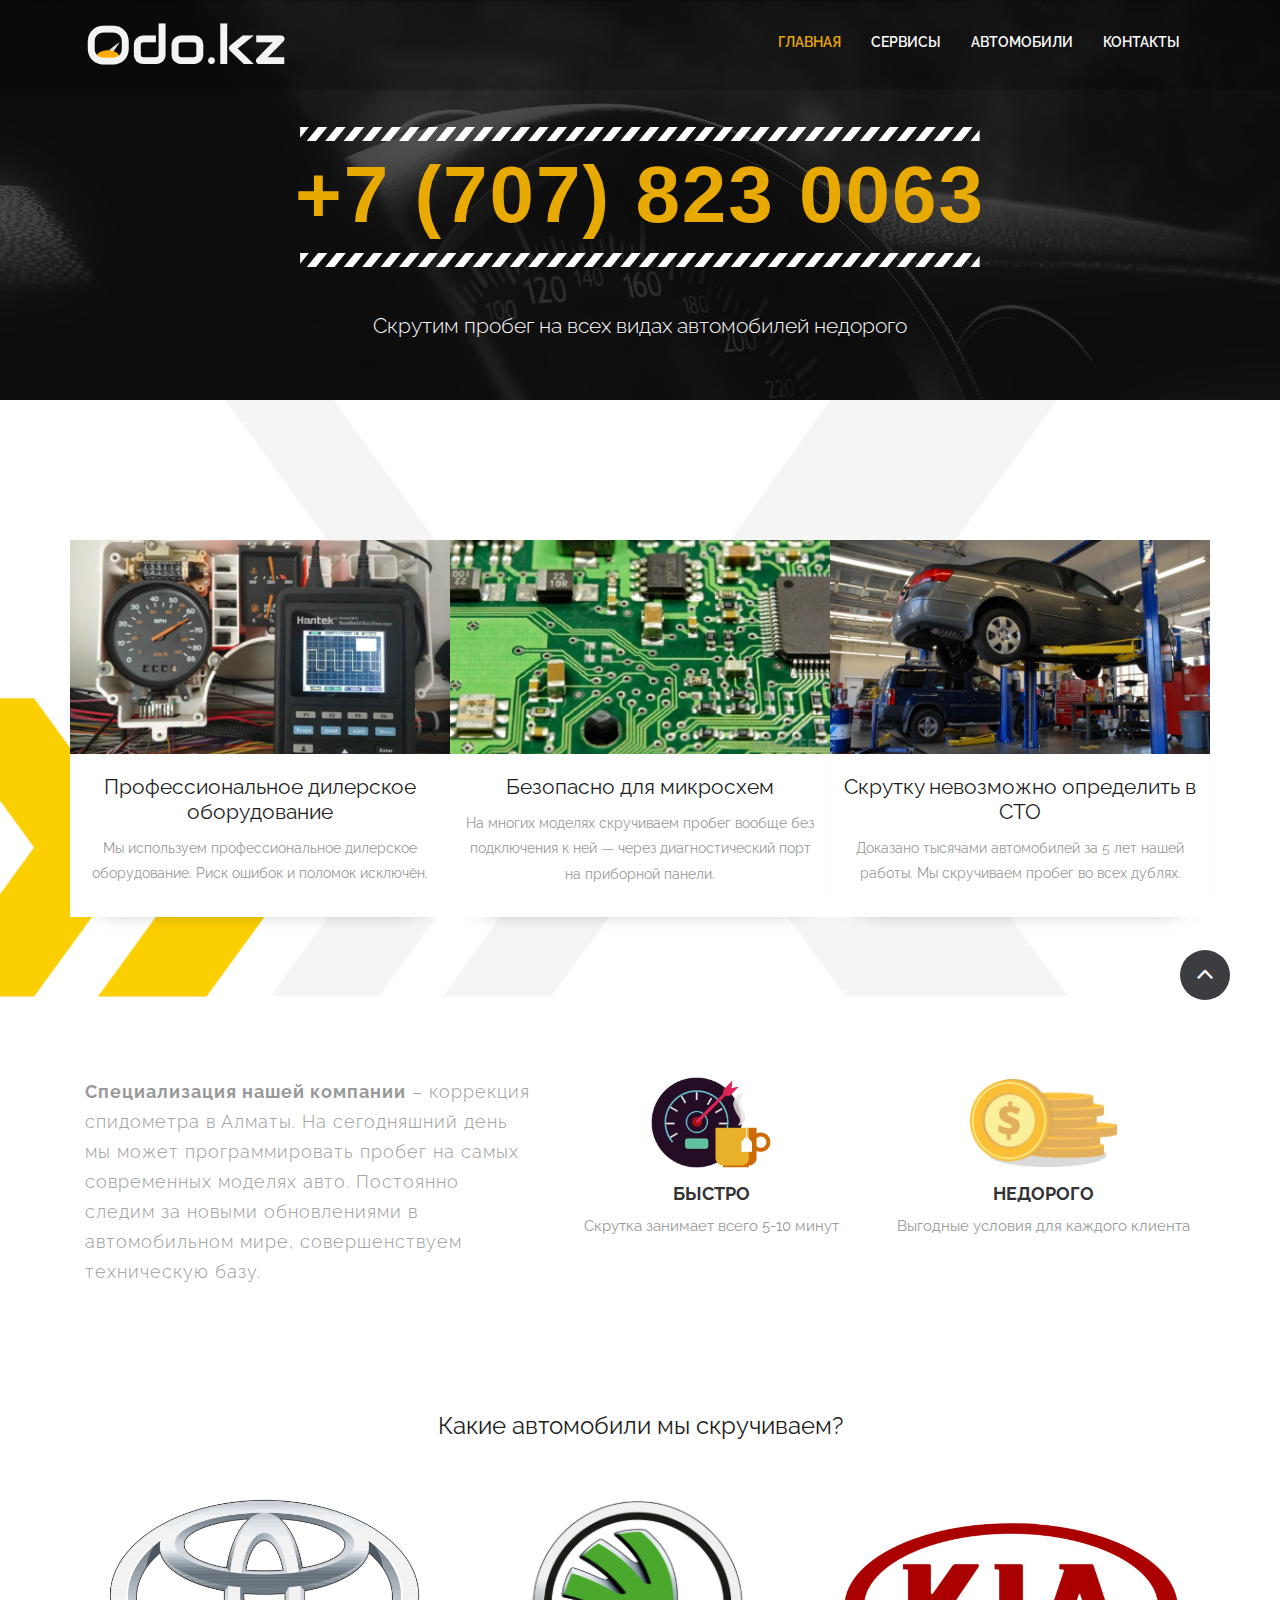
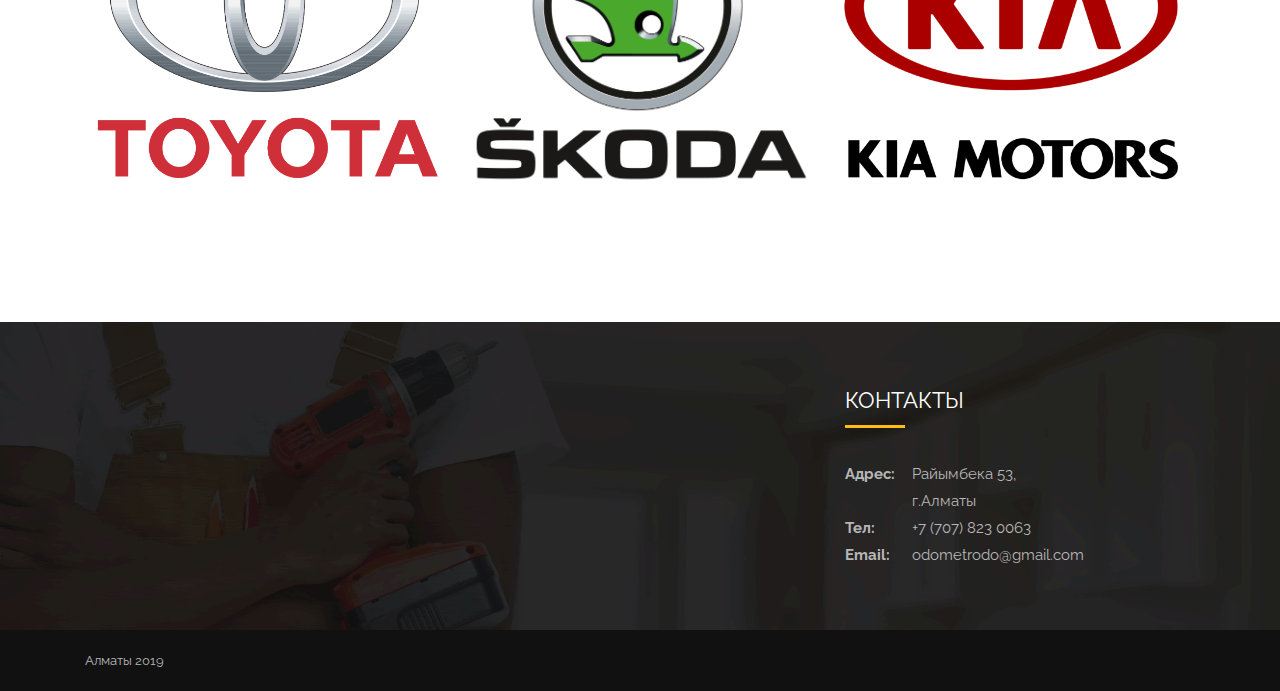
==== index.html @ 8b7359da "edit homepage" ====
<!DOCTYPE html>
<html lang="en">
   <!-- Basic -->
   <meta charset="utf-8">
   <meta http-equiv="X-UA-Compatible" content="IE=edge">
   <!-- Mobile Metas -->
   <meta name="viewport" content="width=device-width, initial-scale=1">
   <meta name="viewport" content="initial-scale=1, maximum-scale=1">
   <!-- Site Metas -->
   <title>Смотка пробега Алматы за 5 минут</title>
   <meta name="keywords" content="">
   <meta name="description" content="">
   <meta name="author" content="">
   <!-- Site Icons -->
   <link rel="shortcut icon" href="images/fevicon.ico.png" type="image/x-icon" />
   <!-- Bootstrap CSS -->
   <link rel="stylesheet" href="css/bootstrap.min.css">
   <!-- Site CSS -->
   <link rel="stylesheet" href="style.css">
   <!-- Colors CSS -->
   <link rel="stylesheet" href="css/colors.css">
   <!-- ALL VERSION CSS -->
   <link rel="stylesheet" href="css/versions.css">
   <!-- Responsive CSS -->
   <link rel="stylesheet" href="css/responsive.css">
   <!-- building CSS -->
   <link rel="stylesheet" href="css/building.css">
   </head>
   <body class="building_version" data-spy="scroll" data-target=".header">
      <!-- LOADER -->
      <div id="preloader">
         <img class="preloader" src="images/loaders/loader-building2.gif" alt="">
      </div>
      <!-- end loader -->
      <!-- END LOADER -->
      <header class="header header_style_01" style="padding-top: 15px !important">
         <nav class="megamenu navbar navbar-default" data-spy="affix" style="padding-top: 5px; padding-bottom: 5px">
            <!-- <div class="top-header">
               <div class="container">
                  <div class="row">
                     <div class="col-lg-12 col-md-12 col-sm-12 col-xs-hidden">
                        <div class="col-lg-6 col-md-6 col-sm-6 col-xs-hidden">
                           <div class="gem-contacts-item gem-contacts-phone">
                              <a class="phone-icon" href="#" target="_blank" title="phone"><i class="fa fa-phone" aria-hidden="true"></i>+7 (707) 823 0063</a>
                           </div>
                        </div>
                        <div class="top-area-block top-area-socials socials-colored-hover">
                           <div class="socials inline-inside"> 
                              <a class="socials-item" href="#" target="_blank" title="facebook"><i class="fa fa-facebook" aria-hidden="true"></i></a>
                              <a class="socials-item" href="#" target="_blank" title="linkedin"><i class="fa fa-linkedin" aria-hidden="true"></i></a> 
                              <a class="socials-item" href="#" target="_blank" title="twitter"><i class="fa fa-twitter" aria-hidden="true"></i></a> 
                              <a class="socials-item" href="#" target="_blank" title="instagram"><i class="fa fa-instagram" aria-hidden="true"></i></a> 
                              <a class="socials-item" href="#" target="_blank" title="pinterest"><i class="fa fa-pinterest" aria-hidden="true"></i></a> 
                              <a class="socials-item" href="#" target="_blank" title="youtube"><i class="fa fa-youtube" aria-hidden="true"></i></a>
                              <span class="yellow">Скрутка пробега в Алматы за 5 минут</span>
                           </div>
                        </div>
                     </div>
                  </div>
               </div>
            </div> -->
            <div class="container">
               <div class="navbar-header">
                  <button type="button" class="navbar-toggle collapsed" data-toggle="collapse" data-target="#navbar" aria-expanded="false" aria-controls="navbar">
                  <span class="sr-only">Toggle navigation</span>
                  <span class="icon-bar"></span>
                  <span class="icon-bar"></span>
                  <span class="icon-bar"></span>
                  </button>
                  <a class="navbar-brand" href="index.html"><img style="height: 45px" src="images/odo-logo-light.svg" alt="image"></a>
               </div>
               <div id="navbar" class="navbar-collapse collapse">
                  <ul class="nav navbar-nav navbar-right">
                     <li><a data-scroll href="#home">Главная</a></li>
                     <!-- <li><a data-scroll href="#about">О нас</a></li> -->
                     <li><a data-scroll href="#about">Сервисы</a></li>
                     <li><a data-scroll href="#projects">Автомобили</a></li>
                     <!-- <li><a data-scroll href="#price">Цены</a></li> -->
                     <li><a data-scroll href="#contact">Контакты</a></li>
                  </ul>
               </div>
            </div>
         </nav>
      </header>
      <div id="home" class="parallax first-section" data-stellar-background-ratio="0.4" style="background-image:url('uploads/building/slide-img4.jpg'); height: 400px; padding-top: 120px">
         <div class="container">
            <div class="row">
               <div class="col-lg-8 col-md-8 col-sm-12 col-xs-12 col-md-offset-2 text-center">
                  <div class="big-tagline">
                     <img class="border-line-img" src="uploads/building/sep-line-white.png" alt="" />
                     <h2><span class="yellow">+7 (707) 823 0063</span></h2>
                     <img style="margin-bottom:40px;" class="border-line-img" src="uploads/building/sep-line-white.png" alt="" />
                     <p class="lead">Скрутим пробег на всех видах автомобилей недорого</p>
                     <!-- <a data-scroll href="#services" class="btn btn-light btn-radius btn-brd">Подробнее</a> -->
                  </div>
               </div>
            </div>
            <!-- end row -->
         </div>
         <!-- end container -->
      </div>
      <!-- end section -->
      <div id="about" class="section wb">
         <div class="container">
            
            <!-- end row -->
            <div class="row text-center about-row">
               <div class="col-md-4 col-sm-12 col-xs-12">
                  <div class="row">
                     <div class="service-widget">
                        <div class="post-media wow fadeIn">
                           <!-- <a href="uploads/building_01.jpg" data-rel="prettyPhoto[gal]" class="hoverbutton global-radius"><i class="flaticon-unlink"></i></a> -->
                           <img src="uploads/b1.jpg" alt="" class="img-responsive img-rounded">
                        </div>
                        <h3>Профессиональное дилерское оборудование</h3>
                        <p>Мы используем профессиональное дилерское оборудование. Риск ошибок и поломок исключён.</p>
                     </div>
                     <!-- end service -->
                  </div>
               </div>
               <div class="col-md-4 col-sm-12 col-xs-12">
                  <div class="row">
                     <div class="service-widget">
                        <div class="post-media wow fadeIn">
                           <!-- <a href="uploads/building_02.jpg" data-rel="prettyPhoto[gal]" class="hoverbutton global-radius"><i class="flaticon-unlink"></i></a> -->
                           <img src="uploads/b2.jpg" alt="" class="img-responsive img-rounded">
                        </div>
                        <h3>Безопасно для микросхем</h3>
                        <p>На многих моделях скручиваем пробег вообще без подключения к ней — через диагностический порт на приборной панели. </p>
                     </div>
                     <!-- end service -->
                  </div>
               </div>
               <div class="col-md-4 col-sm-12 col-xs-12">
                  <div class="row">
                     <div class="service-widget">
                        <div class="post-media wow fadeIn">
                           <!-- <a href="uploads/building_03.jpg" data-rel="prettyPhoto[gal]" class="hoverbutton global-radius"><i class="flaticon-unlink"></i></a> -->
                           <img src="uploads/b3.jpeg" alt="" class="img-responsive img-rounded">
                        </div>
                        <h3>Скрутку невозможно определить в СТО</h3>
                        <p>Доказано тысячами автомобилей за 5 лет нашей работы. Мы скручиваем пробег во всех дублях.</p>
                     </div>
                     <!-- end service -->
                  </div>
               </div>
            </div>
            <!-- end row -->
         </div>
         <!-- end container -->
         <div class="sep1"></div>
      </div>
      <!-- end section -->
      <div id="services" class="parallax section db parallax-off no-padding-bottom"  >
         <div class="container">
            <div class="row">
               <div class="col-lg-5 col-md-6 col-sm-12 col-xs-12">
                  <div class="message-box">
                     <!-- <h2>О нас</h2> -->
                     <h5><b>Специализация нашей компании</b> – коррекция спидометра в Алматы. На сегодняшний день мы может программировать пробег на самых современных моделях авто. Постоянно следим за новыми обновлениями в автомобильном мире, совершенствуем техническую базу.</h5>
                  </div>
                  <!-- end messagebox -->
               </div>
               <div class="col-lg-7 col-md-6 col-sm-12 col-xs-12">
                  <div class="row">
                     <div class="col-lg-6 col-md-6 col-sm-6 col-xs-12">
                        <div class="service-inform">
                           <div class="icon-service">
                              <img src="images/icon7.png" alt="#" />
                           </div>
                           <div class="service-inform-text">
                              <h3>Быстро</h3>
                              <p>Скрутка занимает всего 5-10 минут</p>
                           </div>
                        </div>
                     </div>
                     <div class="col-lg-6 col-md-6 col-sm-6 col-xs-12">
                        <div class="service-inform">
                           <div class="icon-service">
                              <img src="images/icon8.png" style="height: 91px; width: 150px" alt="#" />  <!--  style="width: 160px"  -->
                           </div>
                           <div class="service-inform-text">
                              <h3>Недорого</h3>
                              <p>Выгодные условия для каждого клиента</p>
                           </div>
                        </div>
                     </div>
                  </div>
               </div>
            </div>
         </div>
         <!-- <div class="col-lg-12 col-md-12 col-sm-12 col-xs-12">
            <div class="row">
               <div class="col-lg-4 col-md-4 col-sm-12 col-xs-12 serv" style="background-color:#222;">
                  <div class="serv-blog">
                     <img src="images/sr1.png" alt="#" />
                  </div>
                  <div class="serv-blog-cont">
                     <h3>Manufacturing</h3>
                     <p>Lorem ipsum dolor sit amet, consectetur adipiscing elit. Ut elit tellus, luctus nec ullamcorper mattis, pulvinar dapibus leo.</p>
                  </div>
               </div>
               <div class="col-lg-4 col-md-4 col-sm-6 col-xs-12 serv" style="background:#181818;">
                  <div class="serv-blog">
                     <img src="images/sr2.png" alt="#" />
                  </div>
                  <div class="serv-blog-cont">
                     <h3>Fabrication</h3>
                     <p>Lorem ipsum dolor sit amet, consectetur adipiscing elit. Ut elit tellus, luctus nec ullamcorper mattis, pulvinar dapibus leo.</p>
                  </div>
               </div>
               <div class="col-lg-4 col-md-4 col-sm-6 col-xs-12 serv" style="background:#222;">
                  <div class="serv-blog">
                     <img src="images/sr3.png" alt="#" />
                  </div>
                  <div class="serv-blog-cont">
                     <h3>Construction</h3>
                     <p>Lorem ipsum dolor sit amet, consectetur adipiscing elit. Ut elit tellus, luctus nec ullamcorper mattis, pulvinar dapibus leo.</p>
                  </div>
               </div>
            </div>
         </div>
      </div> -->
      <!-- end section -->
      <div id="projects" class="section">
         <div class="container">
            <div class="row">
               <div class="col-md-8 col-md-offset-2" style="text-align: center;">
                     <h1>Какие автомобили мы скручиваем?</h1>
                  <!-- <p class="lead">Quisque eget nisl id nulla sagittis auctor quis id. Aliquam quis vehicula enim, non aliquam risus. Sed a tellus quis mi rhoncus dignissim.</p> -->
               </div>
               
               <div class="col-lg-12 col-md-12 col-sm-12 col-xs-12" >
                  <div class="row" style="height: 273px">
                     <div class="container gal-container">
                        <div class="col-md-4 col-sm-6 co-xs-12 gal-item">
                           <div class="box">
                              <img src="images/toyota.png" style="max-width:100%; max-height:100%; height: auto; padding: 10px" alt="#" />
                           </div>
                        </div>
                        <div class="col-md-4 col-sm-6 co-xs-12 gal-item">
                           <div class="box">
                              <img src="images/skoda.png" style="max-width:100%; max-height:100%; height: auto; padding: 10px"  alt="#" />
                           </div>
                        </div>
                        <div class="col-md-4 col-sm-6 co-xs-12 gal-item">
                           <div class="box">
                              <img src="images/kia.png" style="max-width:100%; max-height:100%; height: auto; padding: 10px"  alt="#" />
                           </div>
                        </div>
                        <!-- <div class="col-md-4 col-sm-6 co-xs-12 gal-item">
                           <div class="box">
                              <a href="#" data-toggle="modal" data-target="#4">
                              <img src="images/pro4.png" alt="#" />
                              </a>
                              <div class="modal fade" id="4" tabindex="-1" role="dialog">
                                 <div class="modal-dialog" role="document">
                                    <div class="modal-content">
                                       <button type="button" class="close" data-dismiss="modal" aria-label="Close"><span aria-hidden="true">×</span></button>
                                       <div class="modal-body">
                                          <img src="images/pro4.png" alt="#" />
                                       </div>
                                       <div class="col-md-12 description">
                                          <h4>This is the fourth one on my Gallery</h4>
                                       </div>
                                    </div>
                                 </div>
                              </div>
                           </div>
                        </div>
                        <div class="col-md-4 col-sm-6 co-xs-12 gal-item">
                           <div class="box">
                              <a href="#" data-toggle="modal" data-target="#5">
                              <img src="images/pro3.png" alt="#" />
                              </a>
                              <div class="modal fade" id="5" tabindex="-1" role="dialog">
                                 <div class="modal-dialog" role="document">
                                    <div class="modal-content">
                                       <button type="button" class="close" data-dismiss="modal" aria-label="Close"><span aria-hidden="true">×</span></button>
                                       <div class="modal-body">
                                          <img src="images/pro4.png" alt="#" />
                                       </div>
                                       <div class="col-md-12 description">
                                          <h4>This is the fifth one on my Gallery</h4>
                                       </div>
                                    </div>
                                 </div>
                              </div>
                           </div>
                        </div>
                        <div class="col-md-4 col-sm-6 co-xs-12 gal-item">
                           <div class="box">
                              <a href="#" data-toggle="modal" data-target="#9">
                              <img src="images/pro2.png" alt="#" />
                              </a>
                              <div class="modal fade" id="9" tabindex="-1" role="dialog">
                                 <div class="modal-dialog" role="document">
                                    <div class="modal-content">
                                       <button type="button" class="close" data-dismiss="modal" aria-label="Close"><span aria-hidden="true">×</span></button>
                                       <div class="modal-body">
                                          <img src="images/pro2.png" alt="#" />
                                       </div>
                                       <div class="col-md-12 description">
                                          <h4>This is the ninth one on my Gallery</h4>
                                       </div>
                                    </div>
                                 </div>
                              </div>
                           </div>
                        </div>
                        <div class="col-md-8 col-sm-12 co-xs-12 gal-item">
                           <div class="box">
                              <a href="#" data-toggle="modal" data-target="#10">
                              <img src="images/pro1.png" alt="#" />
                              </a>
                              <div class="modal fade" id="10" tabindex="-1" role="dialog">
                                 <div class="modal-dialog" role="document">
                                    <div class="modal-content">
                                       <button type="button" class="close" data-dismiss="modal" aria-label="Close"><span aria-hidden="true">×</span></button>
                                       <div class="modal-body">
                                          <img src="images/pro1.png" alt="#" />
                                       </div>
                                       <div class="col-md-12 description">
                                          <h4>This is the tenth one on my Gallery</h4>
                                       </div>
                                    </div>
                                 </div>
                              </div>
                           </div>
                        </div> -->
                     </div>
                  </div>
               </div>
            </div>
         </div>
      </div>
      <!-- end section -->
      
      <!-- footer -->
      <footer id="footer">
         <div id="footer-widgets" class="container style-1">
            <div class="row">
               <div class="col-md-8">
                     <script type="text/javascript" charset="utf-8" async src="https://api-maps.yandex.ru/services/constructor/1.0/js/?um=constructor%3A70b87f70f71f687a446b667bedfa5edae8b55228a795e8cf6b082382f1b5003d&amp;width=730&amp;height=280&amp;lang=ru_RU&amp;scroll=true"></script>
               </div>
               <div class="col-md-4">
                  <div class="widget widget_information">
                     <h2 class="widget-title"><span>КОНТАКТЫ</span></h2>
                     <ul>
                        <li class="address clearfix">
                           <span class="hl">Адрес:</span>
                           <span class="text">Райымбека 53, г.Алматы</span>
                        </li>
                        <li class="phone clearfix">
                           <span class="hl">Тел:</span> 
                           <span class="text">+7 (707) 823 0063</span>
                        </li>
                        <li class="email clearfix">
                           <span class="hl">Email:</span>
                           <span class="text">odometrodo@gmail.com</span>
                        </li>
                     </ul>
                  </div>
               </div>
            </div>
         </div>
         <div id="bottom" class="clearfix style-1">
            <div class="container">
               <div id="bottom-bar-inner" class="wprt-container">
                  <div class="bottom-bar-inner-wrap">
                     <div class="bottom-bar-content">
                        <div id="copyright">Алматы 2019</div>
                        <!-- /#copyright -->
                     </div>
                  </div>
               </div>
            </div>
         </div>
      </footer>
      <!-- end footer -->
      <a href="#home" data-scroll class="dmtop global-radius"><i class="fa fa-angle-up"></i></a>
      <!-- ALL JS FILES -->
      <script src="js/all.js"></script>
      <!-- ALL PLUGINS -->
      <script src="js/custom.js"></script>
      <script src="js/portfolio.js"></script>
      <script src="js/hoverdir.js"></script>   
   </body>
</html>
---- style.css ----
/*------------------------------------------------------------------
    File Name: style.css
-------------------------------------------------------------------*/

/*------------------------------------------------------------------
    [Table of contents]

    1. IMPORT FONTS
    2. IMPORT FILES
    3. SKELETON
    4. WP CORE
    5. HEADER
    6. SECTIONS
    7. SECTIONS
    8. PORTFOLIO
    9. TESTIMONIALS
    10. PRICING TABLES
    11. ICON BOXES
    12. MESSAGE BOXES
    13. FEATURES
    14. CONTACT
    15. FOOTER
    16. MISC
    17. BUTTONS
-------------------------------------------------------------------*/

/*------------------------------------------------------------------
    IMPORT FONTS
-------------------------------------------------------------------*/

@import url(https://fonts.googleapis.com/css?family=Source+Sans+Pro:300,400,400i,600,700,900);
@import url(https://fonts.googleapis.com/css?family=Raleway:300,300i,400,400i,500,500i,600,600i,700,700i);
@import url(https://fonts.googleapis.com/css?family=Roboto:300,400,400i,500,500i,700,700i);
@import url(https://fonts.googleapis.com/css?family=Arvo:400,400i,700,700i);

/*------------------------------------------------------------------
    IMPORT FILES
-------------------------------------------------------------------*/

@import url(css/animate.css);
@import url(css/flaticon.css);
@import url(css/prettyPhoto.css);
@import url(css/owl.carousel.css);
@import url(css/font-awesome.min.css);

/*------------------------------------------------------------------
    SKELETON
-------------------------------------------------------------------*/

body {
    color: #999;
    font-size: 15px;
    font-family: Roboto;
    line-height: 1.80857;
}
body.demos .section {
    background: url(images/bg.png) repeat top center #f2f3f5;
}
body.demos .section-title img {
    max-width: 280px;
    display: block;
    margin: 10px auto;
}
body.demos .service-widget h3 {
    border-bottom: 1px solid #ededed;
    font-size: 18px;
    padding: 20px 0;
    background-color: #ffffff;
}
body.demos .service-widget {
    margin: 0 0 30px;
    padding: 30px;
    background-color: #fff
}
body.demos .container-fluid {
    max-width: 1080px
}
a {
    color: #1f1f1f;
    text-decoration: none !important;
    outline: none !important;
    -webkit-transition: all .3s ease-in-out;
    -moz-transition: all .3s ease-in-out;
    -ms-transition: all .3s ease-in-out;
    -o-transition: all .3s ease-in-out;
    transition: all .3s ease-in-out;
}
h1,
h2,
h3,
h4,
h5,
h6 {
    letter-spacing: 0;
    font-weight: normal;
    position: relative;
    padding: 0 0 10px 0;
    font-weight: normal;
    line-height: 120% !important;
    color: #1f1f1f;
    margin: 0
}
h1 {
    font-size: 24px
}
h2 {
    font-size: 22px
}
h3 {
    font-size: 18px
}
h4 {
    font-size: 16px
}
h5 {
    font-size: 14px
}
h6 {
    font-size: 13px
}
h1 a,
h2 a,
h3 a,
h4 a,
h5 a,
h6 a {
    color: #212121;
    text-decoration: none!important;
    opacity: 1
}
h1 a:hover,
h2 a:hover,
h3 a:hover,
h4 a:hover,
h5 a:hover,
h6 a:hover {
    opacity: .8
}
a {
    color: #1f1f1f;
    text-decoration: none;
    outline: none;
}
a,
.btn {
    text-decoration: none !important;
    outline: none !important;
    -webkit-transition: all .3s ease-in-out;
    -moz-transition: all .3s ease-in-out;
    -ms-transition: all .3s ease-in-out;
    -o-transition: all .3s ease-in-out;
    transition: all .3s ease-in-out;
}
.btn-custom {
    margin-top: 20px;
    background-color: transparent !important;
    border: 2px solid #ddd;
    padding: 12px 40px;
    font-size: 16px;
}
.lead {
    font-size: 18px;
    line-height: 30px;
    color: #767676;
    margin: 0;
    padding: 0;
}
blockquote {
    margin: 20px 0 20px;
    padding: 30px;
}
/*------------------------------------------------------------------
    WP CORE
-------------------------------------------------------------------*/

.first {
    clear: both
}
.last {
    margin-right: 0
}
.alignnone {
    margin: 5px 20px 20px 0;
}
.aligncenter,
div.aligncenter {
    display: block;
    margin: 5px auto 5px auto;
}
.alignright {
    float: right;
    margin: 10px 0 20px 20px;
}
.alignleft {
    float: left;
    margin: 10px 20px 20px 0;
}
a img.alignright {
    float: right;
    margin: 10px 0 20px 20px;
}
a img.alignnone {
    margin: 10px 20px 20px 0;
}
a img.alignleft {
    float: left;
    margin: 10px 20px 20px 0;
}
a img.aligncenter {
    display: block;
    margin-left: auto;
    margin-right: auto
}
.wp-caption {
    background: #fff;
    border: 1px solid #f0f0f0;
    max-width: 96%;
    /* Image does not overflow the content area */
    
    padding: 5px 3px 10px;
    text-align: center;
}
.wp-caption.alignnone {
    margin: 5px 20px 20px 0;
}
.wp-caption.alignleft {
    margin: 5px 20px 20px 0;
}
.wp-caption.alignright {
    margin: 5px 0 20px 20px;
}
.wp-caption img {
    border: 0 none;
    height: auto;
    margin: 0;
    max-width: 98.5%;
    padding: 0;
    width: auto;
}
.wp-caption p.wp-caption-text {
    font-size: 11px;
    line-height: 17px;
    margin: 0;
    padding: 0 4px 5px;
}
/* Text meant only for screen readers. */

.screen-reader-text {
    clip: rect(1px, 1px, 1px, 1px);
    position: absolute !important;
    height: 1px;
    width: 1px;
    overflow: hidden;
}
.screen-reader-text:focus {
    background-color: #f1f1f1;
    border-radius: 3px;
    box-shadow: 0 0 2px 2px rgba(0, 0, 0, 0.6);
    clip: auto !important;
    color: #21759b;
    display: block;
    font-size: 14px;
    font-size: 0.875rem;
    font-weight: bold;
    height: auto;
    left: 5px;
    line-height: normal;
    padding: 15px 23px 14px;
    text-decoration: none;
    top: 5px;
    width: auto;
    z-index: 100000;
    /* Above WP toolbar. */
}
/*------------------------------------------------------------------
    HEADER
-------------------------------------------------------------------*/

.megamenu .nav,
.megamenu .collapse,
.megamenu .dropup,
.megamenu .dropdown {
    position: static;
}
.megamenu .container-fluid {
    position: relative;
}
.megamenu .dropdown-menu {
    left: auto;
}
.megamenu .megamenu-content {
    padding: 20px 30px;
}
.megamenu .dropdown.megamenu-fw .dropdown-menu {
    left: 0;
    right: 0;
}
.megamenu .list-unstyled {
    min-width: 200px;
}
.header_style_01 {
    background-color: rgba(255, 255, 255, 0.1);
    display: block;
    left: 0;
    padding: 20px 40px !important;
    position: absolute;
    right: 0;
    top: 0;
    width: 100%;
    z-index: 111;
}
.header_style_01 .navbar-default {
    background-color: transparent;
    border: 0;
}
.header_style_01 .navbar,
.header_style_01 .navbar-nav,
.header_style_01 .navbar-default,
.header_style_01 .nav {
    margin-bottom: 0 !important;
}
.header_style_01 .navbar-brand {
    padding: 2px 15px 0 15px;
}
.header_style_01 .navbar-default .navbar-nav > li > a {
    border-radius: 0;
    color: #ffffff !important;
    font-size: 15px;
    font-style: normal;
    font-weight: 400;
    text-transform: uppercase;
    background-color: transparent;
}
.header_style_01 .navbar-default .navbar-nav > li a {
    background-color: transparent !important;
}
.header_style_01 .navbar-default .navbar-nav > li:hover a,
.header_style_01 .navbar-default .navbar-nav > li:focus a {
    opacity: 1;
    /* For IE8 and earlier */
}
.header_style_01 .navbar-right > li {
    margin-top: 2px;
    -webkit-transition: all .3s ease-in-out;
    -moz-transition: all .3s ease-in-out;
    -ms-transition: all .3s ease-in-out;
    -o-transition: all .3s ease-in-out;
    transition: all .3s ease-in-out;
}
.header_style_01 .navbar-right > li > a {
    padding-bottom: 10px;
    padding-top: 10px;
}
li.social-links {
    margin: 0 8px;
}
li.social-links a {
    padding: 13px 0 !important;
}
.affix-top {
    overflow: hidden;
    visibility: visible;
    opacity: 1;
    top: -100%;
}
.affix {
    top: 0;
    left: 0;
    right: 0;
    width: 100%;
    padding: 20px 40px;
    background-color: #1f1f1f !important;
    -webkit-transition: visibility 0.95s ease-in-out, opacity 0.95s ease-in-out, bottom 0.95s ease-in-out, top 0.95s ease-in-out, left 0.95s ease-in-out, right 0.95s ease-in-out;
    -moz-transition: visibility 0.95s ease-in-out, opacity 0.95s ease-in-out, bottom 0.95s ease-in-out, top 0.95s ease-in-out, left 0.95s ease-in-out, right 0.95s ease-in-out;
    -o-transition: visibility 0.95s ease-in-out, opacity 0.95s ease-in-out, bottom 0.95s ease-in-out, top 0.95s ease-in-out, left 0.95s ease-in-out, right 0.95s ease-in-out;
    transition: visibility 0.95s ease-in-out, opacity 0.95s ease-in-out, top 0.95s ease-in-out, bottom 0.95s ease-in-out, left 0.95s ease-in-out, right 0.95s ease-in-out;
}
.navbar-nav li {
    position: relative;
}
.navbar-nav span {
    font-size: 24px;
    position: absolute;
    right: 2px;
    top: 13px;
}
/*------------------------------------------------------------------
    SECTIONS
-------------------------------------------------------------------*/

.parallax {
    background-attachment: fixed;
    background-size: cover;
    height: 100%;
    padding: 120px 0;
    position: relative;
    width: 100%;
}
.parallax.parallax-off {
    background-attachment: scroll !important;
    display: block;
    height: 100%;
    min-height: 100%;
    overflow: hidden;
    position: relative;
    background-position: center center;
    vertical-align: sub;
    width: 100%;
    z-index: 2;
}
.no-scroll-xy {
    overflow: hidden !important;
    -webkit-transition: all .4s ease-in-out;
    -moz-transition: all .4s ease-in-out;
    -ms-transition: all .4s ease-in-out;
    -o-transition: all .4s ease-in-out;
    transition: all .4s ease-in-out;
}
.section {
    display: block;
    position: relative;
    overflow: hidden;
    padding: 80px 0;
}
.noover {
    overflow: visible;
}
.noover .btn-dark {
    border: 0 !important;
}
.nopad {
    padding: 0;
}
.nopadtop {
    padding-top: 0;
}
.section.wb {
    background-color: #ffffff;
}
.section.lb {
    background-color: #f2f3f5;
}
.section.db {
    background-color: #1f1f1f;
}
.section.color1 {
    background-color: #448AFF;
}
.first-section {
    display: block;
    position: relative;
    overflow: hidden;
    padding: 16em 0 13em;
}
.first-section h2 {
    color: #ffffff;
    font-size: 68px;
    font-weight: 300;
    text-transform: capitalize;
    display: block;
    margin: 0;
    padding: 0 0 30px;
    position: relative;
}
.first-section .lead {
    font-size: 21px;
    font-weight: 300;
    padding: 0 0 40px;
    margin: 0;
    line-height: inherit;
    color: #ffffff;
}
.macbookright {
    width: 980px;
    position: absolute;
    right: -15%;
    bottom: -6%;
}
.section-title {
    display: block;
    position: relative;
    margin-bottom: 60px;
}
.section-title p {
    color: #999;
    font-weight: 400;
    font-size: 18px;
    line-height: 33px;
    margin: 0;
}
.section-title h3 {
    font-size: 42px;
    font-weight: 300;
    line-height: 62px;
    margin: 0 0 25px;
    padding: 0;
    text-transform: none;
    position: relative;
}
.section.colorsection p,
.section.colorsection h3,
.section.db h3 {
    color: #ffffff;
}
/*------------------------------------------------------------------
    PORTFOLIO
-------------------------------------------------------------------*/

.item-h2,
.item-h1 {
    height: 100% !important;
    height: auto !important;
}
.isotope-item {
    z-index: 2;
    padding: 0;
}
.isotope-hidden.isotope-item {
    pointer-events: none;
    z-index: 1;
}
.isotope,
.isotope .isotope-item {
    /* change duration value to whatever you like */
    
    -webkit-transition-duration: 0.8s;
    -moz-transition-duration: 0.8s;
    transition-duration: 0.8s;
}
.isotope {
    -webkit-transition-property: height, width;
    -moz-transition-property: height, width;
    transition-property: height, width;
}
.isotope .isotope-item {
    -webkit-transition-property: -webkit-transform, opacity;
    -moz-transition-property: -moz-transform, opacity;
    transition-property: transform, opacity;
}
.portfolio-filter ul {
    padding: 0;
    z-index: 2;
    display: block;
    position: relative;
    margin: 0;
}
.portfolio-filter ul li {
    border-radius: 0;
    display: inline-block;
    margin: 0 5px 0 0;
    text-decoration: none;
    text-transform: uppercase;
    vertical-align: middle;
}
.portfolio-filter ul li:last-child:after {
    content: "";
}
.portfolio-filter ul li .btn-dark {
    box-shadow: none;
    background-color: transparent;
    border: 1px solid #e6e7e6 !important;
    color: #1f1f1f;
    font-weight: 400;
    font-size: 13px;
    padding: 10px 30px;
}
.da-thumbs {
    list-style: none;
    position: relative;
    padding: 0;
}
.da-thumbs .pitem {
    margin: 0;
    padding: 15px;
    position: relative;
}
.da-thumbs .pitem a,
.da-thumbs .pitem a img {
    display: block;
    position: relative;
}
.da-thumbs .pitem a {
    overflow: hidden;
}
.da-thumbs .pitem a div {
    position: absolute;
    background-color: rgba(0, 0, 0, 0.8);
    width: 100%;
    height: 100%;
}
.da-thumbs .pitem a div h3 {
    display: block;
    color: #ffffff;
    font-size: 20px;
    padding: 30px 15px;
    text-transform: capitalize;
    font-weight: normal;
}
.da-thumbs .pitem a div h3 small {
    display: block;
    color: #ffffff;
    margin-top: 5px;
    font-size: 13px;
    font-weight: 300;
}
.da-thumbs .pitem a div i {
    background-color: #1f1f1f;
    position: absolute;
    color: #ffffff !important;
    bottom: 0;
    font-size: 15px;
    z-index: 12;
    right: 0;
    width: 40px;
    height: 40px;
    line-height: 40px;
    text-align: center;
}
/*------------------------------------------------------------------
    TESTIMONIALS
-------------------------------------------------------------------*/

.logos img {
    margin: auto;
    display: block;
    text-align: center;
    width: 100%;
    opacity: 0.3;
}
.logos img:hover {
    opacity: 0.5;
}
.desc h3 i {
    color: #2f2f2f;
    font-size: 37px;
    vertical-align: middle;
    margin-right: 12px;
}
.desc {
    padding: 30px;
    position: relative;
    background: #000;
    border: 1px solid #111111;
}
.testi-meta {
    display: block;
    margin-top: 20px;
}
.testimonial h4 {
    font-size: 18px;
    color: #ffffff;
    padding: 13px 0 0;
}
.testimonial img {
    max-width: 55px;
}
.testimonial small {
    margin-top: 7px;
    font-size: 16px;
    display: block;
}
.testimonial {
    background-color: transparent;
}
.testimonial h3 {
    padding: 0 0 10px;
    font-size: 20px;
    font-weight: 300;
}
.testimonial small,
.testimonial .lead {
    background-color: transparent;
    color: #aaa;
    display: block;
    font-size: 16px;
    font-style: italic;
    line-height: 30px;
    margin: 0;
    padding: 0;
    position: relative;
}
.testimonial p:after {
    display: none;
}
/*------------------------------------------------------------------
    PRICING TABLES
-------------------------------------------------------------------*/

.pricing-table {
    margin: 55px 0;
    background: #fff;
    box-shadow: 0 10px 20px -10px rgba(0, 0, 0, 0.2);
    border-radius: 15px 15px 0 0;
    overflow: hidden;
}
.pricing-table i {
    width: 30px;
    color: #c2c2c2;
    display: inline-block;
    margin-right: 10px;
    padding-right: 5px;
    border-right: 1px solid #ececec;
}
.pricing-table .btn-dark {
    padding: 10px 24px;
    font-size: 15px;
}
.pricing-table strong {
    font-weight: 600;
    margin-right: 6px;
    color: #1f1f1f;
}
.pricing-table-header {
    padding: 30px 0 25px 0;
    background: #1f1f1f;
    color: #fff;
}
.pricing-table-header h2 {
    font-size: 28px;
    margin: 0;
    padding: 0;
    font-weight: 400;
    color: #fff;
}
.pricing-table-header h3 {
    font-size: 15px;
    font-weight: 600;
    color: #fff;
    margin-top: 10px;
    text-transform: uppercase;
}
.pricing-table-space {
    height: 10px;
}
.pricing-table-text {
    margin: 15px 30px 0 30px;
    padding: 0 10px 15px 10px;
    border-bottom: 1px solid #ececec;
    font-weight: 300;
    line-height: 30px;
    color: #999;
    font-size: 16px;
}
.pricing-table-text p {
    font-weight: 400;
}
.pricing-table-features {
    margin: 15px 0 0 0;
    padding: 0 10px 15px 30px;
    border-bottom: 1px solid #ececec;
    text-align: left;
    line-height: 30px;
    font-size: 16px;
    color: #999;
}
.pricing-table-highlighted h3,
.pricing-table-highlighted h2 {
    color: #ffffff !important;
}
.pricing-table-sign-up {
    margin-top: 25px;
    padding-bottom: 30px;
}
/* Highlighted table */

.pricing-table-highlighted {
    margin-top: 0;
}
.m130 {
    margin-top: 130px;
}
.nav-pills {
    border: 1px solid #e1e1e1;
}
.nav-pills > li {
    width: 50%;
    padding: 10px;
    float: left;
    margin: 0 !important;
}
.nav-pills > li > a {
    margin: 0!important;
    text-align: center;
    background-color: #f4f4f4;
}
/*------------------------------------------------------------------
    ICON BOXES
-------------------------------------------------------------------*/

.icon-wrapper {
    position: relative;
    cursor: pointer;
    display: block;
    z-index: 1;
}
.icon-wrapper i {
    width: 75px;
    height: 75px;
    text-align: center;
    line-height: 75px;
    font-size: 28px;
    background-color: #f2f3f5;
    color: #1f1f1f;
    margin-top: 0;
}
.small-icons.icon-wrapper:hover i,
.small-icons.icon-wrapper:hover i:hover,
.small-icons.icon-wrapper i {
    width: auto !important;
    height: auto !important;
    line-height: 1 !important;
    padding: 0 !important;
    color: #e3e3e3 !important;
    background-color: transparent !important;
    background: none !important;
    margin-right: 10px !important;
    vertical-align: middle;
    font-size: 24px !important;
}
.small-icons.icon-wrapper h3 {
    font-size: 18px;
    padding-bottom: 5px;
}
.small-icons.icon-wrapper p {
    padding: 0;
    margin: 0;
}
.icon-wrapper h3 {
    font-size: 21px;
    padding: 0 0 15px;
    margin: 0;
}
.icon-wrapper p {
    margin-bottom: 0;
    padding-left: 95px;
}
.icon-wrapper p small {
    display: block;
    color: #999;
    margin-top: 10px;
    text-transform: none;
    font-weight: 600;
    font-size: 16px;
}
.icon-wrapper p small:after {
    content: "\f105";
    font-family: FontAwesome;
    margin-left: 5px;
    font-size: 11px;
}
.effect-1 {
    display: inline-block;
    cursor: pointer;
    text-align: center;
    position: relative;
    text-decoration: none;
    z-index: 1;
}
.effect-1:after {
    pointer-events: none;
    position: absolute;
    width: 100%;
    height: 100%;
    border-radius: 50%;
    content: '';
    -webkit-box-sizing: content-box;
    -moz-box-sizing: content-box;
    box-sizing: content-box;
}
.effect-1 {
    -webkit-transition: background 0.2s, color 0.2s;
    -moz-transition: background 0.2s, color 0.2s;
    transition: background 0.2s, color 0.2s;
}
.effect-1:after {
    top: -7px;
    left: -7px;
    padding: 7px;
    box-shadow: 0 0 0 2px #2750ff;
    -webkit-transition: -webkit-transform 0.2s, opacity 0.2s;
    -webkit-transform: scale(.8);
    -moz-transition: -moz-transform 0.2s, opacity 0.2s;
    -moz-transform: scale(.8);
    -ms-transform: scale(.8);
    transition: transform 0.2s, opacity 0.2s;
    transform: scale(.8);
    opacity: 0;
}
.effect-1:hover:after {
    -webkit-transform: scale(1);
    -moz-transform: scale(1);
    -ms-transform: scale(1);
    transform: scale(1);
    opacity: 1;
}
.effect-1:after {
    -webkit-transform: scale(1.2);
    -moz-transform: scale(1.2);
    -ms-transform: scale(1.2);
    transform: scale(1.2);
}
.effect-1:hover:after {
    -webkit-transform: scale(1);
    -moz-transform: scale(1);
    -ms-transform: scale(1);
    transform: scale(1);
    opacity: 1;
}
/*------------------------------------------------------------------
    MESSAGE BOXES
-------------------------------------------------------------------*/

.service-widget h3 {
    font-size: 21px;
    color: #ffffff;
    padding: 20px 0 12px;
    margin: 0;
}
.service-widget h3 a,
.section.wb .service-widget h3,
.section.lb .service-widget h3 {
    color: #1f1f1f;
}
.service-widget p {
    margin-bottom: 0;
    padding-bottom: 0;
}
.message-box h4 {
    text-transform: uppercase;
    padding: 0;
    margin: 0 0 5px;
    font-weight: 600;
    letter-spacing: 0.5px;
    font-size: 15px;
    color: #999;
}
.message-box h2 {
    font-size: 38px;
    font-weight: 300;
    padding: 0 0 10px;
    margin: 0;
    line-height: 62px;
    margin-top: 0;
    text-transform: none;
}
.message-box p {
    margin-bottom: 20px;
}
.message-box .lead {
    padding-top: 10px;
    font-size: 19px;
    font-style: italic;
    color: #999;
    padding-bottom: 0;
}
.post-media {
    position: relative;
}
.post-media img {
    width: 100%;
}
.playbutton {
    position: absolute;
    color: #ffffff !important;
    top: 40%;
    font-size: 60px;
    z-index: 12;
    left: 0;
    right: 0;
    text-align: center;
    margin: -20px auto;
}
.hoverbutton {
    background-color: rgba(255, 255, 255, 1);
    position: absolute;
    color: #1f1f1f !important;
    top: 48%;
    font-size: 21px;
    z-index: 12;
    left: 0;
    opacity: 0;
    right: 0;
    width: 50px;
    height: 50px;
    line-height: 50px;
    text-align: center;
    margin: -20px auto;
}
.service-widget:hover .hoverbutton {
    opacity: 1;
}
hr.hr1 {
    position: relative;
    margin: 60px 0;
    border: 1px dashed #f2f3f5;
}
hr.hr2 {
    position: relative;
    margin: 17px 0;
    border: 1px dashed #f2f3f5;
}
hr.hr3 {
    position: relative;
    margin: 25px 0 30px 0;
    border: 1px dashed #f2f3f5;
}
hr.invis {
    border-color: transparent;
}
hr.invis1 {
    margin: 10px 0;
    border-color: transparent;
}
.section.parallax hr.hr1 {
    border-color: rgba(255, 255, 255, 0.1);
}
.sep1 {
    display: block;
    position: absolute;
    content: '';
    width: 40px;
    height: 40px;
    bottom: -20px;
    left: 50%;
    margin-left: -14px;
    background-color: #1f1f1f;
    -ms-transform: rotate(45deg);
    -webkit-transform: rotate(45deg);
    transform: rotate(45deg);
    z-index: 1;
}
.sep2 {
    display: block;
    position: absolute;
    content: '';
    width: 40px;
    height: 40px;
    top: -20px;
    left: 50%;
    margin-left: -14px;
    background-color: #1f1f1f;
    -ms-transform: rotate(45deg);
    -webkit-transform: rotate(45deg);
    transform: rotate(45deg);
    z-index: 1;
}
/* Divider Styles */

.divider-wrapper {
    width: 100%;
    box-shadow: 0 5px 14px rgba(0, 0, 0, 0.1);
    height: 540px;
    margin: 0 auto;
    position: relative;
}
.divider-wrapper:hover {
    cursor: none;
}
.divider-bar {
    position: absolute;
    width: 10px;
    left: 50%;
    top: -10px;
    bottom: -15px;
}
.code-wrapper {
    border: 1px solid #ffffff;
    display: block;
    overflow: hidden;
    width: 100%;
    height: 100%;
    position: relative;
    background: url("uploads/code.jpg") no-repeat;
}
.design-wrapper {
    overflow: hidden;
    position: absolute;
    top: 0;
    left: 0;
    right: 0;
    bottom: 0;
    -webkit-transform: translateX(50%);
    transform: translateX(50%);
}
.design-image {
    display: block;
    width: 100%;
    height: 100%;
    position: relative;
    -webkit-transform: translateX(-50%);
    transform: translateX(-50%);
    background: url("uploads/design.jpg") no-repeat;
}
/*------------------------------------------------------------------
    FEATURES
-------------------------------------------------------------------*/

.customwidget h1 {
    font-size: 30px;
    color: #ffffff;
    padding: 0 0 0 15px;
    margin: 0 0 22px 0;
    line-height: 1 !important;
    font-weight: 600;
    text-transform: uppercase;
    border-left: solid #fff 4px;
}
.customwidget ul {
    padding: 0;
    display: block;
    margin-bottom: 30px;
}
.customwidget li i {
    margin-right: 5px;
}
.customwidget li {
    color: #ffffff;
    margin-right: 10px;
}
.image-center img {
    position: relative;
    margin: 0 0 -110px;
    z-index: 10;
    padding-right: 30px;
    text-align: center;
}
.customwidget p {
    font-style: italic;
    font-size: 16px;
    padding: 0 0 10px;
}
.img-center img {
    width: 100%;
    box-shadow: 0 5px 14px rgba(0, 0, 0, 0.1);
}
.img-center {
    margin: auto;
}
#features li p {
    margin-bottom: 0;
    padding-bottom: 0;
}
#features li {
    display: table;
    width: 100%;
    margin: 35px 0;
    cursor: pointer;
}
.features-left,
.features-right {
    padding: 0 10px;
}
.features-right li:last-child,
.features-left li:last-child {
    margin-bottom: 0px;
    padding-bottom: 0 !important;
}
.features-right li i,
.features-left li i {
    width: 68px;
    height: 68px;
    line-height: 68px;
    display: table;
    border-radius: 50%;
    font-size: 26px;
    background-color: #f2f3f5;
    margin: 0 auto 22px;
    position: relative;
    text-align: center;
    z-index: 55;
    transition: .4s;
    padding: 0;
}
#features i img {
    display: table;
    margin: 0 auto;
}
.features-left li i:before,
.features-right li i:before {
    text-align: center;
}
.features-right li i .ico-current,
.features-left li i .ico-current {
    opacity: 1;
    transition: .4s;
    visibility: visible;
}
.features-right li i .ico-hover,
.features-left li i .ico-hover {
    opacity: 0;
    transition: .4s;
    visibility: hidden;
    top: 19px;
}
.features-right li:hover .ico-current,
.features-left li:hover .ico-current {
    opacity: 0;
    transition: .4s;
    visibility: hidden;
}
.features-right li:hover .ico-hover,
.features-left li:hover .ico-hover {
    opacity: 1;
    transition: .4s;
    visibility: visible;
}
.features-right i {
    float: left;
}
.fr-inner {
    margin-left: 90px;
}
.features-left i {
    float: right;
}
.fl-inner {
    text-align: right;
    margin-right: 90px;
}
#features h4 {
    text-transform: capitalize;
    margin: 0;
    font-size: 19px;
}
/*------------------------------------------------------------------
    CONTACT
-------------------------------------------------------------------*/

.bootstrap-select {
    width: 100% \0;
    /*IE9 and below*/
}
.bootstrap-select > .dropdown-toggle {
    width: 100%;
    padding-right: 25px;
}
.has-error .bootstrap-select .dropdown-toggle,
.error .bootstrap-select .dropdown-toggle {
    border-color: #b94a48;
}
.bootstrap-select.fit-width {
    width: auto !important;
}
.bootstrap-select:not([class*="col-"]):not([class*="form-control"]):not(.input-group-btn) {
    width: 100%;
}
.bootstrap-select .dropdown-toggle:focus {
    outline: thin dotted #333333 !important;
    outline: 5px auto -webkit-focus-ring-color !important;
    outline-offset: -2px;
}
.bootstrap-select.form-control {
    margin-bottom: 0;
    padding: 0;
    border: none;
}
.bootstrap-select.form-control:not([class*="col-"]) {
    width: 100%;
}
.bootstrap-select.form-control.input-group-btn {
    z-index: auto;
}
.bootstrap-select.btn-group:not(.input-group-btn),
.bootstrap-select.btn-group[class*="col-"] {
    float: none;
    display: inline-block;
    margin-left: 0;
}
.bootstrap-select.btn-group.dropdown-menu-right,
.bootstrap-select.btn-group[class*="col-"].dropdown-menu-right,
.row .bootstrap-select.btn-group[class*="col-"].dropdown-menu-right {
    float: right;
}
.form-inline .bootstrap-select.btn-group,
.form-horizontal .bootstrap-select.btn-group,
.form-group .bootstrap-select.btn-group {
    margin-bottom: 0;
}
.form-group-lg .bootstrap-select.btn-group.form-control,
.form-group-sm .bootstrap-select.btn-group.form-control {
    padding: 0;
}
.form-inline .bootstrap-select.btn-group .form-control {
    width: 100%;
}
.bootstrap-select.btn-group.disabled,
.bootstrap-select.btn-group > .disabled {
    cursor: not-allowed;
}
.bootstrap-select.btn-group.disabled:focus,
.bootstrap-select.btn-group > .disabled:focus {
    outline: none !important;
}
.bootstrap-select.btn-group .dropdown-toggle .filter-option {
    display: inline-block;
    overflow: hidden;
    width: 100%;
    text-align: left;
}
.bootstrap-select.btn-group .dropdown-toggle .fa-angle-down {
    position: absolute;
    top: 30% !important;
    right: -5px;
    vertical-align: middle;
}
.bootstrap-select.btn-group[class*="col-"] .dropdown-toggle {
    width: 100%;
}
.bootstrap-select.btn-group .dropdown-menu {
    border: 1px solid #ededed;
    box-shadow: none;
    box-sizing: border-box;
    min-width: 100%;
    padding: 20px 10px;
    z-index: 1035;
}
.dropdown-menu > li > a {
    background-color: transparent !important;
    color: #bcbcbc !important;
    font-size: 15px;
    padding: 10px 20px;
}
.bootstrap-select.btn-group .dropdown-menu.inner {
    position: static;
    float: none;
    border: 0;
    padding: 0;
    margin: 0;
    border-radius: 0;
    -webkit-box-shadow: none;
    box-shadow: none;
}
.bootstrap-select.btn-group .dropdown-menu li {
    position: relative;
}
.bootstrap-select.btn-group .dropdown-menu li.active small {
    color: #fff;
}
.bootstrap-select.btn-group .dropdown-menu li.disabled a {
    cursor: not-allowed;
}
.bootstrap-select.btn-group .dropdown-menu li a {
    cursor: pointer;
}
.bootstrap-select.btn-group .dropdown-menu li a.opt {
    position: relative;
    padding-left: 2.25em;
}
.bootstrap-select.btn-group .dropdown-menu li a span.check-mark {
    display: none;
}
.bootstrap-select.btn-group .dropdown-menu li a span.text {
    display: inline-block;
}
.bootstrap-select.btn-group .dropdown-menu li small {
    padding-left: 0.5em;
}
.bootstrap-select.btn-group .dropdown-menu .notify {
    position: absolute;
    bottom: 5px;
    width: 96%;
    margin: 0 2%;
    min-height: 26px;
    padding: 3px 5px;
    background: #f5f5f5;
    border: 1px solid #e3e3e3;
    -webkit-box-shadow: inset 0 1px 1px rgba(0, 0, 0, 0.05);
    box-shadow: inset 0 1px 1px rgba(0, 0, 0, 0.05);
    pointer-events: none;
    opacity: 0.9;
    -webkit-box-sizing: border-box;
    -moz-box-sizing: border-box;
    box-sizing: border-box;
}
.bootstrap-select.btn-group .no-results {
    padding: 3px;
    background: #f5f5f5;
    margin: 0 5px;
    white-space: nowrap;
}
.bootstrap-select.btn-group.fit-width .dropdown-toggle .filter-option {
    position: static;
}
.bootstrap-select.btn-group.fit-width .dropdown-toggle .caret {
    position: static;
    top: auto;
    margin-top: 4px;
}
.bootstrap-select.btn-group.show-tick .dropdown-menu li.selected a span.check-mark {
    position: absolute;
    display: inline-block;
    right: 15px;
    margin-top: 5px;
}
.bootstrap-select.btn-group.show-tick .dropdown-menu li a span.text {
    margin-right: 34px;
}
.bootstrap-select.show-menu-arrow.open > .dropdown-toggle {
    z-index: 1036;
}
.bootstrap-select.show-menu-arrow .dropdown-toggle:before {
    content: '';
    border-left: 7px solid transparent;
    border-right: 7px solid transparent;
    border-bottom: 7px solid rgba(204, 204, 204, 0.2);
    position: absolute;
    bottom: -4px;
    left: 9px;
    display: none;
}
.bootstrap-select.show-menu-arrow .dropdown-toggle:after {
    content: '';
    border-left: 6px solid transparent;
    border-right: 6px solid transparent;
    border-bottom: 6px solid white;
    position: absolute;
    bottom: -4px;
    left: 10px;
    display: none;
}
.bootstrap-select.show-menu-arrow.dropup .dropdown-toggle:before {
    bottom: auto;
    top: -3px;
    border-top: 7px solid rgba(204, 204, 204, 0.2);
    border-bottom: 0;
}
.bootstrap-select.show-menu-arrow.dropup .dropdown-toggle:after {
    bottom: auto;
    top: -3px;
    border-top: 6px solid white;
    border-bottom: 0;
}
.bootstrap-select.show-menu-arrow.pull-right .dropdown-toggle:before {
    right: 12px;
    left: auto;
}
.bootstrap-select.show-menu-arrow.pull-right .dropdown-toggle:after {
    right: 13px;
    left: auto;
}
.bootstrap-select.show-menu-arrow.open > .dropdown-toggle:before,
.bootstrap-select.show-menu-arrow.open > .dropdown-toggle:after {
    display: block;
}
.bs-searchbox,
.bs-actionsbox,
.bs-donebutton {
    padding: 4px 8px;
}
.bs-actionsbox {
    float: left;
    width: 100%;
    -webkit-box-sizing: border-box;
    -moz-box-sizing: border-box;
    box-sizing: border-box;
}
.bs-actionsbox .btn-group button {
    width: 50%;
}
.bs-donebutton {
    float: left;
    width: 100%;
    -webkit-box-sizing: border-box;
    -moz-box-sizing: border-box;
    box-sizing: border-box;
}
.bs-donebutton .btn-group button {
    width: 100%;
}
.bs-searchbox + .bs-actionsbox {
    padding: 0 8px 4px;
}
.bs-searchbox .form-control {
    margin-bottom: 0;
    width: 100%;
}
select.bs-select-hidden,
select.selectpicker {
    display: none !important;
}
select.mobile-device {
    position: absolute !important;
    top: 0;
    left: 0;
    display: block !important;
    width: 100%;
    height: 100% !important;
    opacity: 0;
}
/*# sourceMappingURL=bootstrap-select.css.map */

.bootstrap-select > .btn {
    background: rgba(0, 0, 0, 0) none repeat scroll 0 0;
    font-size: 15px;
    height: 33px;
    box-shadow: none !important;
    border: 0 !important;
    padding: 0;
    width: 100%;
    color: #bcbcbc !important;
}
.contact_form {
    border: none;
    box-shadow: none;
    background-color: transparent;
    padding: 0;
}
.contact_form .form-control {
    background-color: #fff;
    margin-bottom: 30px;
    border-right: none;
    border-left: none;
    border-top: 0;
    border-bottom: 2px solid #ebebeb;
    box-sizing: border-box;
    color: #666;
    font-size: 16px;
    outline: 0 none;
    padding: 10px 0px;
    height: 55px;
    resize: none;
    box-shadow: none !important;
    width: 100%;
    border-radius: 0;
}
.contact_form textarea {
    color: #666;
    padding: 0 0px !important;
    height: 90px !important;
    border-radius: 0;
}
.contact_form .form-control::-webkit-input-placeholder {
    color: #bcbcbc;
}
.contact_form .form-control::-moz-placeholder {
    opacity: 1;
    color: #bcbcbc;
}
.contact_form .form-control::-ms-input-placeholder {
    color: #bcbcbc;
}
#contact {
    background: url(images/bg.png) no-repeat center center #fff;
}
/*------------------------------------------------------------------
    FOOTER
-------------------------------------------------------------------*/

.cac {
    background-color: #232323;
    -webkit-transition: all .3s ease-in-out;
    -moz-transition: all .3s ease-in-out;
    -ms-transition: all .3s ease-in-out;
    -o-transition: all .3s ease-in-out;
    transition: all .3s ease-in-out;
}
.cac:hover a h3 {
    color: #fff !important;
}
.cac a h3 {
    color: #fff;
}
.cac h3 {
    padding: 60px 0;
    margin: 0;
    font-weight: 400;
    font-size: 20px;
    text-transform: capitalize;
    line-height: !important;
}
.footer {
    padding: 90px 0 80px !important;
    color: #999;
    background-color: #1f1f1f;
}
.footer .widget-title {
    position: relative;
    display: block;
    margin-bottom: 30px;
}
.footer .widget-title small {
    color: #999;
    display: block;
    padding: 0 58px;
    text-transform: uppercase;
}
.footer .widget-title h3 {
    color: #fff;
    font-weight: 300;
    font-size: 21px;
    padding: 0;
    margin: 0;
    line-height: 1 !important;
}
.footer-links {
    list-style: none;
    padding: 0;
}
.footer-links a {
    color: #999;
}
.footer-links a:hover,
.footer a:hover {
    color: #f4f4f4 !important;
}
.footer-links li {
    margin-bottom: 10px;
    display: block;
    width: 100%;
    border-bottom: 1px dashed rgba(255, 255, 255, 0.1);
    padding-bottom: 10px;
}
.twitter-widget li {
    margin-bottom: 0;
    border: 0 !important;
}
.twitter-widget li i {
    border-right: 0 !important;
    margin-right: 0;
}
.footer-links li:last-child {
    margin-bottom: 0;
    padding-bottom: 0;
    border: 0;
}
.footer-links i {
    display: inline-block;
    width: 25px;
    margin-right: 10px;
    border-right: 1px dashed rgba(255, 255, 255, 0.1);
}
.copyrights {
    border-top: 1px dashed rgba(255, 255, 255, 0.1);
    background-color: #1f1f1f;
    box-sizing: border-box;
    width: 100%;
    text-align: left;
    padding: 30px 60px;
    overflow: hidden;
}
.footer-distributed {
    font-size: 14px;
}
.app_version .global-radius.effect-1 {
    border: solid #fff 1px !important;
    box-shadow: 0 0px 60px -21px #000;
}
.post-media.entry {
    height: 250px;
    border: solid #ddd 2px;
}
.post-media.entry img {
    border-radius: 0 !important;
}
/* Footer left */

.footer-distributed .footer-left {
    float: left;
}
.footer-distributed .footer-links {
    margin: 0 0 10px;
    text-transform: uppercase;
    padding: 0;
}
.footer-distributed .footer-links a {
    display: inline-block;
    line-height: 1.8;
    margin: 0 10px 0 10px;
    text-decoration: none;
}
.footer-distributed .footer-company-name {
    font-weight: 300;
    margin: 0 10px;
    color: #666;
    padding: 0;
}
/* Footer right */

.footer-distributed .footer-right {
    float: right;
}
/* The search form */

.footer-distributed form {
    position: relative;
}
.footer-distributed form input {
    display: block;
    border-radius: 3px;
    box-sizing: border-box;
    background-color: #181818;
    border: none;
    font: inherit;
    font-size: 15px;
    font-weight: normal;
    color: #999;
    width: 400px;
    padding: 18px 50px 18px 18px;
}
.footer-distributed form input:focus {
    outline: none;
}
/* Changing the placeholder color */

.footer-distributed form input::-webkit-input-placeholder {
    color: #999;
}
.footer-distributed form input::-moz-placeholder {
    opacity: 1;
    color: #999;
}
.footer-distributed form input:-ms-input-placeholder {
    color: #999;
}
/* The magnify glass icon */

.footer-distributed form i {
    width: 18px;
    height: 18px;
    position: absolute;
    top: 16px;
    right: 18px;
    color: #999;
    font-size: 18px;
    margin-top: 6px;
}
/*------------------------------------------------------------------
    MISC
-------------------------------------------------------------------*/

.progress {
    background-color: #f2f3f5;
    border-radius: 0;
    box-shadow: none;
    height: 5px;
    margin-bottom: 20px;
    overflow: hidden;
}
.skills h3 {
    color: #999999;
    font-size: 15px;
}
.dmtop {
    background-color: #3C3D41;
    z-index: 100;
    width: 50px;
    height: 50px;
    line-height: 47px;
    position: fixed;
    bottom: -100px;
    border-radius: 3px;
    right: 50px;
    text-align: center;
    font-size: 28px;
    color: #ffffff !important;
    cursor: pointer;
    -webkit-transition: all .7s ease-in-out;
    -moz-transition: all .7s ease-in-out;
    -o-transition: all .7s ease-in-out;
    -ms-transition: all .7s ease-in-out;
    transition: all .7s ease-in-out;
}
.icon_wrap {
    background-color: #1f1f1f;
    width: 100px;
    height: 100px;
    display: block;
    line-height: 100px;
    font-size: 34px;
    color: #ffffff;
    margin: 0 auto;
    text-align: center;
    padding: 0 !important;
    border: 0 !important;
}
.stat-wrap h3 {
    font-size: 18px;
    font-weight: 400;
    color: #999 !important;
    margin: 0 !important;
    padding: 0 !important;
    line-height: 1 !important:
}
.stat-wrap p {
    font-size: 38px;
    color: #ffffff;
    margin: 0;
    font-weight: 300;
    padding: 4px 0 0;
    line-height: 1 !important:
}
#preloader {
    width: 100%;
    height: 100%;
    top: 0;
    right: 0;
    bottom: 0;
    left: 0;
    background: #fff;
    z-index: 11000;
    position: fixed;
    display: block
}
.preloader {
    position: absolute;
    margin: 0 auto;
    left: 1%;
    right: 1%;
    top: 45%;
    width: 95px;
    height: 95px;
    background: center center no-repeat none;
    background-size: 95px 95px;
    -webkit-border-radius: 50%;
    -moz-border-radius: 50%;
    -ms-border-radius: 50%;
    -o-border-radius: 50%;
    border-radius: 50%
}
/*------------------------------------------------------------------
    BUTTONS
-------------------------------------------------------------------*/

.navbar-default .btn-light {
    padding: 0 20px;
    margin-left: 15px;
}
.btn {
    border: 0 !important;
}
.nav-pills,
.effect-1:after,
.nav-pills > li > a,
.global-radius,
.btn-brd {
    -webkit-border-radius: 100px;
    -moz-border-radius: 100px;
    border-radius: 100px;
}
.btn-light {
    padding: 13px 40px;
    font-size: 18px;
    border: 2px solid #ffffff !important;
    color: #ffffff;
    background-color: transparent;
}
.btn-dark {
    padding: 13px 40px;
    font-size: 18px;
    border: 1px solid #ececec !important;
    color: #1f1f1f;
    background-color: transparent;
}
.btn-light:hover,
.btn-light:focus {
    border-color: rgba(255, 255, 255, 0.6);
    color: rgba(255, 255, 255, 0.6);
}
/** new css app **/

.app_version #navbar {
    margin-left: 235px;
}
.app_version div.section-title h3::after {
    content: "";
    width: 60px;
    height: 4px;
    background: #0176fe;
    margin: 12px auto;
    display: block;
    border-radius: 0;
}
.text-app {
    float: left;
    padding: 35px 50px 0;
    width: 50%;
}
.text-img img {
    width: 100%;
}
.text-img {
    float: right;
    width: 50%;
}
.text-app:hover {} .app_version .section-title h3 {
    font-size: 30px;
    font-weight: 500;
    line-height: 62px;
    margin: 0 0 25px;
    padding: 0;
    text-transform: uppercase;
    position: relative;
}
body.app_version .customwidget li i {
    color: #fff !important;
}
.footer {
    position: relative;
}
body.app_version .copyrights {
    background-color: #1c1721;
    position: relative;
}
.app_version div.parallax div.section-title h3::after {
    background: #fff !important;
}
.information-cnt h3 {
    font-size: 25px;
    font-weight: 600;
    text-transform: uppercase;
    border-left: solid #0176fe 3px;
    line-height: normal;
    margin: 0 0 20px 0;
    padding: 0 0 0 10px;
    height: auto;
}
.inform {
    float: left;
    width: 100%;
    font-size: 16px;
}
.inform p {
    margin: 5px 0;
    color: #333;
}
.inform p i {
    font-size: 21px;
    margin-right: 15px;
}
.map.inform {
    float: left;
    width: 100%;
    margin-top: 10px;
    border: solid #fff 5px;
    box-shadow: 0 15px 30px -34px #000;
}
.map.inform iframe {
    width: 100%;
    height: 325px;
}
.inform p i {
    font-size: 18px;
    margin-right: 10px;
    background: #0176fe;
    color: #fff;
    border-radius: 100%;
    padding: 0;
    width: 35px;
    height: 35px;
    text-align: center;
    line-height: 35px;
}
body.app_version div.customwidget li {
    color: #ffffff;
    margin-right: 5px;
    padding: 4px 20px;
    border-radius: 50px;
    line-height: normal;
    background: #0165da;
}
.pricing-table-highlighted div.pricing-table-features p {
    float: left;
    width: 100%;
}
.pricing-table-features {
    float: left;
    width: 100%;
    margin-bottom: 25px;
}
body.app_version .app_iphone_01 {
    width: 100%;
}
body.app_version .app_iphone_01 img {
    width: 100%;
}
.megamenu.navbar.navbar-default.affix-bottom {
    top: 0 !important;
}
#footer-widgets .widget.widget_socials {
    margin-top: 25px;
}
---- css/colors.css ----
/******************************************
    File Name: colors.css
/****************************************** */

.customwidget li i,
.navbar-nav span {
    color: #db00ce !important;
}

.lead strong,
.icon-wrapper:hover a,
a:hover,
a:focus {
    color: #2750ff
}


/**************************************
GRADIENTS 
**************************************/

.grd1-trans {
    background: rgb(219, 0, 206);
    background: -moz-linear-gradient(top, rgba(219, 0, 206, 0.6) 0%, rgba(39, 80, 255, 0.6) 100%);
    background: -webkit-linear-gradient(top, rgba(219, 0, 206, 0.6) 0%, rgba(39, 80, 255, 0.6) 100%);
    background: linear-gradient(to bottom, rgba(219, 0, 206, 0.6) 0%, rgba(39, 80, 255, 0.6) 100%);
    filter: progid: DXImageTransform.Microsoft.gradient( startColorstr='#db00ce', endColorstr='#2750ff', GradientType=0);
}

.icon_wrap:hover,
.nav-pills > li.active > a,
.nav-pills > li.active > a:focus,
.nav-pills > li.active > a:hover,
.icon-wrapper:hover i,
.grd1 {
    color: #ffffff;
    background: #db00ce;
    background: -moz-linear-gradient(left, #5307b9 0%, #0176fe 100%);
    background: -webkit-linear-gradient(left, #5307b9 0%, #0176fe 100%);
    background: linear-gradient(to right, #5307b9 0%, #0176fe 100%);
    filter: progid: DXImageTransform.Microsoft.gradient( startColorstr='#5307b9', endColorstr='#0176fe', GradientType=1);
}

.icon_wrap,
.dmtop:hover,
.cac:hover,
.features-right li:hover i,
.features-left li:hover i,
.nav-pills > li:hover > a,
.nav-pills > li:focus > a,
.nav-pills > li.active > a,
.nav-pills > li.active > a:focus,
.nav-pills > li.active > a:hover,
.divider-bar,
.owl-next:hover i,
.owl-prev:hover i,
.icon-wrapper:hover i:hover,
.grd1:hover,
.grd1:focus {
    background-position: 100px;
    color: #ffffff;
    background: #2750ff;
    background: -moz-linear-gradient(left, #2750ff 0%, #db00ce 100%);
    background: -webkit-linear-gradient(left, #2750ff 0%, #db00ce 100%);
    background: linear-gradient(to right, #2750ff 0%, #db00ce 100%);
    filter: progid: DXImageTransform.Microsoft.gradient( startColorstr='#2750ff', endColorstr='#db00ce', GradientType=1);
}
---- css/versions.css ----
/*------------------------------------------------------------------
    File Name: versions.css
-------------------------------------------------------------------*/

/*------------------------------------------------------------------
    1. BUILDING VERSION
-------------------------------------------------------------------*/

body.building_version {
    font-family: 'Raleway', sans-serif;
}

body.building_version .message-box h4,
body.building_version .widget-title small,
body.building_version .customwidget li i,
body.building_version .navbar-nav span {
    color: #ffc000 !important;
}

body.building_version .lead strong,
body.building_version .icon-wrapper:hover a,
body.building_version a:hover,
body.building_version a:focus {
    color: #e8a900; 
}

body.building_version .effect-1:after {
    box-shadow: 0 0 0 2px #ffc000;
}


/**************************************
GRADIENTS 
**************************************/

body.building_version .btn-buy:hover,
body.building_version .cac:hover,
body.building_version .icon_wrap:hover,
body.building_version .nav-pills > li.active > a,
body.building_version .nav-pills > li.active > a:focus,
body.building_version .nav-pills > li.active > a:hover,
body.building_version .icon-wrapper:hover i,
body.building_version .grd1 {
    color: #000 !important;
    background: #ffc000;
    border: #ffc000;
    background: -moz-linear-gradient(left, #ffc000 0%, #fdde00 100%);
    background: -webkit-linear-gradient(left, #ffc000 0%, #fdde00 100%);
    background: linear-gradient(to right, #ffc000 0%, #fdde00 100%);
    filter: progid: DXImageTransform.Microsoft.gradient( startColorstr='#ffc000', endColorstr='#fdde00', GradientType=1);
}

body.building_version .dev-list .widget h3,
body.building_version .icon_wrap,
body.building_version .dmtop:hover,
body.building_version .features-right li:hover i,
body.building_version .features-left li:hover i,
body.building_version .nav-pills > li:hover > a,
body.building_version .nav-pills > li:focus > a,
body.building_version .nav-pills > li.active > a,
body.building_version .nav-pills > li.active > a:focus,
body.building_version .nav-pills > li.active > a:hover,
body.building_version .divider-bar,
body.building_version .owl-next:hover i,
body.building_version .owl-prev:hover i,
body.building_version .icon-wrapper:hover i:hover,
body.building_version .grd1:hover,
body.building_version .grd1:focus {
    background-position: 100px;
    color: #000 !important;
    background: #fdde00;
    background: -moz-linear-gradient(left, #fdde00 0%, #ffc000 100%);
    background: -webkit-linear-gradient(left, #fdde00 0%, #ffc000 100%);
    background: linear-gradient(to right, #fdde00 0%, #ffc000 100%);
    filter: progid: DXImageTransform.Microsoft.gradient( startColorstr='#fdde00', endColorstr='#ffc000', GradientType=1);
}

body.building_version .navbar-nav span {
    color: #e8a900 !important;
}

body.building_version .seo-services .col-md-3:hover img {
    border-color: #fdde00;
}

body.building_version .affix {
    background-color: #000000 !important;
    padding-left: 0 !important;
    padding-right: 0 !important;
}

body.building_version .header_style_01 {
    background-color: #000000;
    padding-left: 0 !important;
    padding-right: 0 !important;
    position: relative;
}

body.building_version .header_style_01 .navbar-default .navbar-nav > li > a {
    color: #ffffff !important;
}

body.building_version .header_style_01 .navbar-default .navbar-nav > li.active a,
body.building_version .header_style_01 .navbar-default .navbar-nav > li:hover a,
body.building_version .header_style_01 .navbar-default .navbar-nav > li:focus a,
body.building_version .header_style_01 .navbar-default .navbar-nav > li:active a {
    color: #e8a900 !important;
}

body.building_version .first-section {
    padding: 12em 0;
}

body.building_version .first-section h2 {
    color: #000;
    font-weight: bold;
    font-size: 54px;
}

body.building_version .first-section .lead {
    color: #222222;
}

body.building_version .first-section .btn {
    background-color: #000000 !important;
    border: 0 !important;
}

body.building_version .message-box h2 {
    font-weight: bold;
    text-transform: uppercase;
}

body.building_version .dev-list .widget {
    background-color: #ffffff;
    padding: 15px;
}

body.building_version .dev-list .widget h3 {
    display: inline-block;
    font-size: 18px;
    line-height: 1 !important;
    margin: 0 !important;
    padding: 4px 10px;
    position: relative;
    top: -12px;
}

body.building_version .dev-list .widget small {
    display: block;
    margin: -10px 0 5px;
}

body.building_version .footer-social {
    display: block;
    margin-top: 15px;
}

body.building_version .message-box p {
    margin-bottom: 0;
}

body.building_version .message-box p.lead {
    margin-bottom: 30px;
}

body.building_version .btn-dark {
    border: 2px solid #000000 !important;
    color: #000000 !important;
}

body.building_version .section-title h3 {
    font-weight: bold;
}

body.building_version .contact_form .btn {
    border: 0 !important;
}
---- css/responsive.css ----
/******************************************
    File Name: responsive.css
/****************************************** */

.container {
    width: 1140px;
}

@media (max-width: 1199px) {
    body.watch_version .image-center img {
        max-width: 660px;
        top: 0;
        left: -12%;
        position: absolute !important;
        z-index: 10;
        text-align: center;
    }
    body.politics_version .app_iphone_01 {
        left: -5%;
    }
    body.watch_version .macbookright {
        right: -7%;
    }
    .header_style_01 .navbar-brand {
        padding-right: 0;
    }
    .container-fluid {
        width: 100%;
        padding: 0 15px;
    }
    .container {
        width: 1140px;
    }
    .first-section h2 {
        font-size: 48px;
    }
}

@media (max-width: 1158px) {
    body.clinic_version .app_iphone_01 {
        right: -5%;
    }
    body.clinic_version .app_iphone_02 {
        right: 15%;
    }
    body.clinic_version .app_iphone_03 {
        right: -10%;
    }
    .header_style_01 .navbar-default .navbar-nav > li > a {
        font-size: 14px;
    }
    .first-section .lead {
        font-size: 18px;
    }
    .navbar-default .btn-light {
        display: none;
    }
    body.app_version .app_iphone_01 {
        right: -5% !important;
    }
    body.app_version .app_iphone_02 {
        right: -15% !important;
    }
}

@media (max-width: 1120px) {
    .iphones {
        right: -30%;
    }
    .macbookright {
        bottom: -10%;
        right: -35%;
    }
    .how-its-work .hc {
        width: 50% !important;
    }
    body.clinic_version .how-its-work .hc {
        width: 33.3333% !important;
    }
    body.clinic_version .dev-list .widget img {
        width: 100%;
    }
}

@media (max-width: 992px) {
    body.clinic_version .service-widget {
        margin: 15px 0;
    }
    .m40 {
        margin-top: 40px;
    }
    body.host_version .stat-wrap {
        text-align: center;
    }
    body.host_version .stat-wrap .alignleft {
        float: none;
        margin: 0 auto;
    }
    .apple-button i {
        font-size: 32px;
        margin: 0px 20px 0 0;
        vertical-align: middle;
    }
    body.clinic_version .affix,
    body.clinic_version .header_style_01,
    body.app_version .header_style_01 {
        width: 100% !important;
        padding: 20px 0 !important;
    }
    .apple-button strong {
        font-size: 24px;
    }
    body.app_version .header_style_01 {
        top: 0 !important;
    }
    .pricing-table {
        margin: 15px 0 !important;
    }
    hr.hr2 {
        display: none;
    }
    .stat-wrap .col-md-3,
    .icon-wrapper,
    .message-box {
        margin-bottom: 30px;
    }
    .owl-prev i {
        left: 0;
        border-radius: 0;
    }
    .owl-next i {
        right: 0;
        border-radius: 0;
    }
    body.clinic_version .how-its-work .hc {
        width: 100% !important;
    }
}

@media (max-width: 1000px) {
    body.politics_version .header_style_01 {
        position: relative;
        top: 0;
        background-color: #1f1f1f !important;
    }
    body.realestate_version .message-box,
    body.realestate_version .service-widget {
        margin: 15px 0;
    }
    body.realestate_version .property-detail .col-md-2 {
        margin: 15px 0;
    }
    body.realestate_version .first-section {
        padding: 10em 0 !important;
    }
    body.realestate_version .header_style_01 {
        position: relative;
        background-color: #1f1f1f;
    }
    .footer .col-xs-12 {
        margin: 15px 0;
        width: 100% !important;
    }
    body.clinic_version .app_iphone_01,
    body.clinic_version .app_iphone_02,
    body.clinic_version .app_iphone_03 {
        display: none;
    }
    body.seo_version .header_style_01 {
        background-color: #0e0e2e;
    }
    .navbar-default .btn-light {
        display: block;
        width: 100%;
        border: 0 !important;
        padding: 0 !important;
        margin: -8px -2px 0 !important;
        line-height: 1 !important;
    }
    .navbar-collapse {
        margin-top: 15px;
    }
    .header_style_01 {
        background-color: #1f1f1f;
        display: block;
        left: 0;
        padding: 20px 40px !important;
        position: relative;
        right: 0;
        top: 0;
        width: 100%;
        z-index: 111;
    }
    .navbar-default .navbar-toggle {
        border-color: #1f1f1f;
        color: #fff !important;
        background-color: #1f1f1f !important;
    }
    .navbar-default .navbar-collapse,
    .navbar-default .navbar-form {
        border-color: transparent;
    }
    .navbar-header {
        float: none;
    }
    .navbar-left,
    .navbar-right {
        float: none !important;
    }
    .navbar-toggle {
        display: block;
    }
    .navbar-collapse {
        border-top: 1px solid transparent;
        box-shadow: inset 0 1px 0 rgba(255, 255, 255, 0.1);
    }
    .navbar-fixed-top {
        top: 0;
        border-width: 0 0 1px;
    }
    .navbar-collapse.collapse {
        display: none!important;
    }
    .navbar-nav {
        float: none!important;
        margin-top: 7.5px;
    }
    .navbar-nav>li {
        float: none;
    }
    .navbar-nav>li>a {
        padding-top: 10px;
        padding-bottom: 10px;
    }
    .collapse.in {
        display: block !important;
    }
    .affix-top {
        overflow: hidden;
        visibility: visible;
        opacity: 1;
        top: 0 !important;
    }
    .header_style_01 .navbar-default .navbar-nav > li a {
        padding: 10px 5px;
    }
    .first-section .col-md-6 {
        width: 100%;
        text-align: center;
    }
    .social-links,
    .macbookright {
        display: none !important;
    }
    .footer-distributed form input {
        width: 300px;
    }
    .footer-distributed {
        padding: 30px;
        text-align: center;
        font: bold 14px sans-serif;
    }
    .footer-distributed .footer-company-name {
        margin-top: 10px;
        font-size: 12px;
    }
    .footer-distributed .footer-left,
    .footer-distributed .footer-right {
        float: none;
        max-width: 100%;
        margin: 0 auto;
    }
    .footer-distributed .footer-left {
        margin-bottom: 20px;
    }
    .footer-distributed form input {
        width: 100%;
    }
}

@media (max-width: 768px) {
    body.building_version .first-section h2 {
        font-size: 34px;
    }
    body.politics_version .issuse-wrap2 {
        margin-top: 30px;
    }
    body.seo_version .nopadtop {
        padding-top: 120px;
    }
    body.host_version .affix,
    body.host_version .header_style_01 {
        padding-left: 0 !important;
        padding-right: 0 !important;
    }
    body.host_version .stat-wrap .col-md-4 {
        margin: 15px 0;
    }
    .how-its-work .hc {
        width: 100% !important;
    }
    .affix,
    .header_style_01 {
        padding-left: 15px;
        padding-right: 15px;
    }
    .m130 {
        margin-top: 0;
    }
    .footer .widget,
    .logos .col-md-2,
    .service-widget {
        margin: 15px 0;
    }
    .features-left i {
        float: left;
        margin-right: 20px !important;
    }
    .fl-inner {
        text-align: left;
        margin-right: 0;
    }
    .effect-1:after {
        border: 0 !important;
        box-shadow: none !important;
    }
    .first-section {
        padding: 8em 0 6em !important;
    }
    .first-section h2 {
        font-size: 32px;
    }
}

@media (max-width: 600px) {
    body.host_version .btn-light,
    body.app_version .btn-light {
        font-size: 14px;
        margin: 0 auto;
        padding: 10px 20px;
        text-align: center;
        width: 40% !important;
    }
    body.app_version .btn-light i {
        display: none !important;
    }
    .copyrights {
        padding: 40px 10px;
    }
    .footer-distributed {
        padding: 0;
    }
    .section-title p {
        font-size: 14px;
        line-height: 25px;
    }
    .section-title h3 {
        font-size: 28px;
    }
    .portfolio-filter ul li .btn-dark {
        border: 0 !important;
        width: 100%;
        display: block;
        background-color: #ffffff;
        border-radius: 0;
    }
    .portfolio-filter ul li {
        border-radius: 0;
        padding: 1px;
        display: inline-block;
        margin: 0 1px 2px 1px;
        text-decoration: none;
        text-transform: uppercase;
        background-color: #ededed;
        vertical-align: middle;
        width: 49%;
        float: left;
        border: 0 solid #ededed;
    }
}
---- css/building.css ----
/******************************************
    File Name: building.css
/*****************************************/

/** ADD YOUR AWESOME CODES HERE **/

* {
    transition: ease all 0.5s;
}
@import url('https://fonts.googleapis.com/css?family=Montserrat:300,400,500,600,700,800');
.top-header {
    width: 100%;
    background: #111;
    min-height: 40px;
    margin-bottom: 15px;
    padding: 5px 0;
}
.socials.inline-inside a {
    font-size: 16px;
    margin: 0 1px;
    color: #fff;
    width: 31px;
    float: left;
    text-align: center;
    border: solid transparent 1px;
}
.socials.inline-inside a:hover,
.socials.inline-inside a:focus {
    color: #e8a900;
    border: solid #e8a900 1px;
    border-radius: 100%;
}
.top-area-block.top-area-socials.socials-colored-hover {
    float: right;
    padding: 6px 0 0;
}
body.building_version .header_style_01 {
    background-color: rgba(0, 0, 0, .2);
    position: absolute;
    top: 0;
    padding-top: 0px !important;
    padding-bottom: 15px !important;
}
#home.parallax {
    background-size: cover;
    background-position: center center !important;
}
.affix {
    padding: 20px 40px;
}
body.building_version .affix {
    background-color: #1f1f1f;
}
.header_style_01 .navbar-default .navbar-nav > li > a {
    font-size: 14px;
    font-style: normal;
    font-weight: 600;
}
.navbar-nav > li > a {
    padding: 10px 15px;
}
body.building_version .affix .top-header {
    display: none;
}
.gem-contacts-item.gem-contacts-phone a {
    color: #fff;
    font-weight: 600;
}
.gem-contacts-item.gem-contacts-phone a i {
    font-size: 20px;
    float: left;
    padding: 5px 8px 0 0;
}
.gem-contacts-item.gem-contacts-phone {
    padding: 6px 0;
}
body.building_version .first-section h2 {
    color: #fff;
    font-weight: bold;
    font-size: 54px;
}
.yellow {
    color: #e8a900;
}
#home .lead {
    color: #fff;
}
body.building_version .first-section {
    padding: 15em 0;
}
body.building_version .first-section h2 {
    color: #fff;
    font-weight: 700;
    font-size: 80px;
    margin-top: 0;
    text-transform: uppercase;
    font-family: 'Montserrat', sans-serif;
    letter-spacing: 2px;
    padding-bottom: 10px;
}
#about.section.wb {
    background: url('../uploads/building/construction01.png');
    background-size: cover;
    background-repeat: no-repeat;
}
h2::after {
    width: 65px;
    height: 5px;
    content: "";
    background: #fbcf00;
    position: relative;
    display: block;
    margin: 10px 0;
}
h5 {
    font-size: 18px;
    line-height: 30px !important;
    color: #999;
    font-weight: 300;
    letter-spacing: 1px;
}
h2 {
    padding: 45px 0 0;
}
.read-more {
    background: #e8a900;
    color: #111;
    font-weight: 900;
    padding: 10px 30px;
    float: left;
    border-radius: 50px;
    text-transform: uppercase;
    transition: ease all 1s;
}
.read-more:hover {
    background: #111;
    color: #e8a900;
}
.row.text-center.about-row {
    margin-top: 60px;
}
#about .service-widget {
    background: #fff;
    padding: 01;
    box-shadow: none;
    border: none;
    position: relative;
    padding-bottom: 30px;
}
#about .service-widget p {
    padding: 0 15px;
    font-size: 14px;
}
.about-row .img-responsive.img-rounded {
    border-radius: 0;
}
#about .service-widget {
    background: #fff;
    border: none;
    position: relative;
    padding-bottom: 30px;
    box-shadow: 0 15px 25px -32px #000;
}
.header_style_01 .navbar-brand img {
    height: 100%;
    float: left;
    margin-right: 10px;
}
.building_version .navbar-default .navbar-brand span {
    color: #fff;
    text-transform: uppercase;
    margin: 20px 0 0 0;
    float: left;
    font-size: 22px;
    font-weight: 700;
}
.preloader {
    width: auto;
    height: auto;
}
#services.section.db {
    background-attachment: fixed !important;
}
.sep1,
.sep2 {
    display: none;
}
#services .section-title p {
    color: #fff;
}
.services-block-two {
    position: relative;
    margin-bottom: 30px;
}
.services-block-two .inner-box {
    position: relative;
    background: #fff;
    padding: 50px 20px 38px;
    text-align: center;
    overflow: hidden;
    border: solid #273447 2px;
}
.services-block-two .inner-box::before {
    position: absolute;
    content: '';
    background: #273447;
    width: 700px;
    height: 900px;
    transition: all 0.45s ease-in-out;
    transform: translate(-1050px, -400px) rotate(42deg);
}
.services-block-two .inner-box:hover::before {
    transform: translate(-290px, -400px) rotate(40deg);
}
.services-block-two .inner-box .icon-box {
    position: relative;
    font-size: 40px;
    color: #fdc236;
    text-align: center;
    line-height: 45px;
    margin: 0 auto;
    margin-bottom: 20px;
    background: #fff;
    border-radius: 100%;
    width: 100px;
    height: 100px;
}
.services-block-two .inner-box h3 {
    position: relative;
    font-size: 20px;
    font-weight: 600;
    margin: 0;
    padding: 0;
}
.services-block-two .inner-box .text {
    position: relative;
    color: #666666;
    font-size: 15px;
    line-height: 1.6em;
    margin-top: 5px;
    transition: .5s ease;
}
.services-block-two .inner-box:hover h3 a {
    color: #fff;
    transition: .3s ease;
}
.services-block-two .inner-box:hover .text {
    color: #fff;
    transition: .5s ease;
}
#services.section.db {
    background-color: #fff;
}
body.building_version .section-title h3 {
    font-weight: bold;
    color: #1f1f1f;
    text-transform: uppercase;
}
#services .section-title p {
    color: #666;
}
.services-block-two .inner-box .icon-box img {
    width: 100%;
    padding: 22px;
}
#footer {
    background: url('../images/footer-img.png');
    background-size: auto auto;
    padding: 20px 0 0;
    position: relative;
    z-index: 1;
    background-size: cover;
}
#footer-widgets .widget {
    position: relative;
    z-index: 1;
    margin-top: 50px;
    color: #b7b7b7;
}
#footer-widgets .widget .widget-title {
    margin-bottom: 36px;
    color: #fff;
}
#footer-widgets .widget .widget-title > span {
    display: block;
    position: relative;
    padding-bottom: 12px;
    color: #fff;
}
#footer-widgets .widget .widget-title > span::after {
    content: "";
    position: absolute;
    left: 0;
    top: 100%;
    z-index: -2;
    width: 60px;
    height: 3px;
    background-color: #ffbc13;
}
.footer-logo {
    width: 115px;
    margin-bottom: 20px;
}
#footer-widgets .widget {
    color: #b7b7b7;
}
#footer-widgets .widget ul {
    margin: 0;
    list-style: none;
    padding: 0;
}
#footer-widgets .widget.widget_links ul.col2 li {
    width: 50%;
    float: left;
    padding: 0 0 12px;
    transition: ease all 1s;
}
#footer-widgets .widget.widget_links ul.col2 li:hover,
#footer-widgets .widget.widget_links ul.col2 li:focus {
    padding-left: 10px;
}
#footer-widgets .widget.widget_links ul.col2 li:hover a,
#footer-widgets .widget.widget_links ul.col2 li:focus a {
    color: #ffbc13;
}
#footer-widgets .widget.widget_links ul li a {
    position: relative;
    display: inline-block;
    padding-left: 20px;
    color: #b7b7b7;
    text-decoration: none;
}
#footer-widgets .widget.widget_links ul li a::before {
    content: "\f101";
}
#footer-widgets .widget.widget_links ul li a::before {
    font-family: "FontAwesome";
    font-size: 14px;
    position: absolute;
    left: 0;
    top: 0;
}
#footer-widgets .widget.widget.widget_information ul .hl {
    font-weight: bold;
    width: 30%;
    float: left;
}
#footer-widgets .widget.widget.widget_information ul .text {
    width: 70%;
    float: left;
}
#footer-widgets .widget {
    position: relative;
    z-index: 1;
    margin-top: 0;
    color: #b7b7b7;
    float: left;
}
#footer-widgets .widget.widget_socials .socials a {
    position: relative;
    display: inline-block;
    width: 38px;
    height: 38px;
    color: #333;
    line-height: 38px;
    text-align: center;
    margin-right: 3px;
    margin-bottom: 10px;
    z-index: 1;
    background: #fff;
    border-radius: 100%;
    font-size: 17px;
}
#footer-widgets .widget.widget_socials .socials a:hover,
#footer-widgets .widget.widget_socials .socials a:focus {
    color: #fff;
    background: #e8a900;
}
#bottom {
    font-size: 0.857em;
    background-color: #111;
    padding: 19px 0;
    color: #b7b7b7;
    margin-top: 60px;
}
#bottom .bottom-bar-content {
    display: table-cell;
    margin: 0;
    text-align: left;
    vertical-align: middle;
    width: 50%;
    float: left;
}
body.building_version .affix {
    border-radius: 0;
}
#bottom .bottom-bar-menu {
    display: table-cell;
    text-align: right;
    vertical-align: middle;
    width: 50%;
}
#bottom ul.bottom-nav {
    list-style: none;
    margin: 0;
    padding: 0;
}
#bottom ul.bottom-nav > li {
    display: inline-block;
}
#bottom ul.bottom-nav > li > a {
    display: block;
    color: #b7b7b7;
    padding: 0 10px;
    position: relative;
}
#footer .navbar-brand img {
    height: 100%;
    float: left;
    margin-right: 10px;
}
#footer .navbar-brand {
    padding: 0;
    float: left;
    width: auto;
}
#footer-widgets .widget p {
    float: left;
    margin-top: 25px;
}
#footer .navbar-brand span {
    color: #fff;
    text-transform: uppercase;
    margin: 20px 0 0 0;
    float: left;
    font-size: 22px;
    font-weight: 700;
}
.postfolio-box {
    position: relative;
    margin-bottom: 30px;
    overflow: hidden;
    transition: ease-in-out all 0.5s;
    -webkit-transition: ease-in-out all 0.5s;
    -moz-transition: ease-in-out all 0.5s;
    -ms-transition: ease-in-out all 0.5s;
    -o-transition: ease-in-out all 0.5s;
}
.features-text-p {
    position: absolute;
    top: 0;
    left: -101%;
    width: 100%;
    height: 100%;
    padding: 90px 0;
    text-align: center;
    background: rgba(17, 17, 17, 0.9);
    color: #fff;
    transform: scale(0);
    transition: ease-in-out all 0.5s;
}
.features-text-p h2 {
    color: #fff;
    font-weight: 600;
    font-size: 24px;
    margin: 0;
    padding: 0;
}
.postfolio-box {
    position: relative;
    margin-bottom: 30px;
}
.postfolio-box:hover div.features-text-p,
.postfolio-box:focus div.features-text-p {
    transform: scale(1);
    top: 0%;
    left: 0%
}
.postfolio-box:hover div.features-img-p img,
.postfolio-box:focus div.features-img-p img {
    transform: scale(3) rotate(-10deg);
    transition: ease all 1s;
}
.features-text-p::after {
    content: "";
    width: 90%;
    height: 90%;
    border: solid #fff 1px;
    float: left;
    top: 5%;
    left: 5%;
    position: absolute;
}
.big-tagline h2::after {
    display: none;
}
#services .message-box {
    margin-bottom: 35px;
}
.service-list {
    float: left;
    width: 100%;
    padding: 0;
    margin: 0;
}
ul.service-list li div.service-info {
    float: left;
    width: 100%;
}
.service-icon img {
    width: 100%;
}
.service-info-cont {
    font-size: 15px;
    color: #666;
    font-weight: 500;
    line-height: 25px;
}
.service-icon {
    float: left;
    width: 60px;
    margin-right: 0;
    position: absolute;
}
.service-info-cont {
    padding-left: 75px;
}
ul.service-list li {
    position: relative;
    float: left;
    width: 100%;
    text-align: left;
    list-style: none;
    margin: 30px 0;
}
.right-section-service .service-icon {
    right: 0;
}
.right-section-service .service-info-cont {
    padding-left: 0;
    padding-right: 75px;
    text-align: right;
}
.service-info-cont h4 {
    margin-top: -10px;
    font-weight: 700;
    text-transform: uppercase;
    font-size: 16px;
    padding: 10px 0 10px 0;
}
.serv-img {
    position: relative;
    margin: -20px 0 0 0;
}
footer#footer h2::after {
    display: none;
}
.pricing-table-header h2::after {
    display: none;
}
.icon-service {
    float: left;
    width: 100%;
    text-align: center;
}
.icon-service img {
    width: 120px;
}
.service-inform-text {
    float: left;
    width: 100%;
}
.icon-service {
    float: left;
    width: 100%;
    text-align: center;
    min-height: 70px;
    display: flex;
    justify-content: center;
    align-items: center;
}
.service-inform {
    text-align: center;
}
div#services .service-inform-text h3 {
    color: #333;
    padding: 0;
    margin: 15px 0 10px;
    text-transform: uppercase;
    font-weight: 700;
    font-size: 18px;
}
div#services .service-inform-text p {
    margin: 0;
    font-size: 15px;
    line-height: 24px;
}
.serv {
    min-height: 350px;
    padding: 25px 25px;
    margin-top: 35px;
    position: relative;
}
div#services .serv .service-inform-text h3 {
    color: #e8a900;
    padding: 0;
    margin: 15px 0 10px;
    text-transform: uppercase;
    font-weight: 700;
    font-size: 18px;
    text-shadow: 1px 1px 0 #111;
    letter-spacing: 0;
}
div#services .serv .service-inform-text p {
    color: #fff;
    font-size: 14px;
    line-height: 28px;
    margin: 0 0;
    padding: 0 35px;
    letter-spacing: 1px;
}
.serv {
    background-size: cover;
    transition: ease all 1s;
    overflow: hidden;
}
.serv-blog {
    float: left;
    width: 100%;
    text-align: center;
    margin-top: 35px;
    position: relative;
    z-index: 1;
}
.serv-blog img {
    width: 90px;
}
.serv-blog-cont {
    float: left;
    width: 100%;
    text-align: center;
    margin-top: 0;
    position: relative;
    z-index: 1;
}
.serv-blog-cont h3 {
    margin: 25px 0 0 0;
    padding: 0;
    text-transform: uppercase;
    font-weight: 600;
}
#services .serv-blog-cont h3 {
    color: #fff;
}
.serv-blog-cont p {
    float: left;
    width: 80%;
    color: #ddd;
    line-height: 28px;
    font-size: 16px;
    margin-top: 10px;
    letter-spacing: 0;
    margin-left: 10%;
    max-width: 400px;
}
.serv::after {
    background: rgba(0, 0, 0, 0.2);
    content: "";
    position: absolute;
    top: 0;
    left: 0;
    width: 0;
    transition: ease all 0.5s;
    height: 100%;
}
.serv:hover::after,
.serv:focus::after {
    width: 100%;
}
.no-padding-bottom {
    padding-bottom: 0;
}
.serv:hover div.serv-blog-cont,
.serv:focus div.serv-blog-cont {
    transform: scale(1.05);
}
.serv:hover div.serv-blog,
.serv:focus div.serv-blog {
    transform: scale(1.05);
}
/** tab css **/

.gallery-title {
    font-size: 36px;
    color: #42B32F;
    text-align: center;
    font-weight: 500;
    margin-bottom: 70px;
}
.gallery-title:after {
    content: "";
    position: absolute;
    width: 7.5%;
    left: 46.5%;
    height: 45px;
    border-bottom: 1px solid #5e5e5e;
}
.filter-button {
    font-size: 18px;
    border: 1px solid #42B32F;
    border-radius: 5px;
    text-align: center;
    color: #42B32F;
    margin-bottom: 30px;
}
.filter-button:hover {
    font-size: 18px;
    border: 1px solid #42B32F;
    border-radius: 5px;
    text-align: center;
    color: #ffffff;
    background-color: #42B32F;
}
.btn-default:active .filter-button:active {
    background-color: #42B32F;
    color: white;
}
.port-image {
    width: 100%;
}
.gallery_product {
    margin-bottom: 30px;
}
.cnt-portfolio {
    float: left;
    width: 100%;
}
#projects .bs-example.bs-example-tabs #myTab {
    margin: 0;
    padding: 0;
    display: flex;
    justify-content: center;
}
#projects .bs-example.bs-example-tabs #myTab li a {
    padding: 10px 35px;
    font-weight: 600;
    font-size: 15px;
    border-radius: 0;
}
#projects .bs-example.bs-example-tabs {
    margin-top: 10px;
}
#projects .bs-example.bs-example-tabs #myTab li a:hover,
#projects .bs-example.bs-example-tabs #myTab li a:focus,
#projects .bs-example.bs-example-tabs #myTab li.active a {
    background: #333;
    border-color: #333;
    color: #fff;
}
.portfolio-blog img {
    width: 100%;
}
.portfolio-blog {
    float: left;
    width: 100%;
    margin: 25px 0 0 0;
    position: relative;
    overflow: hidden;
}
.portfolio-feature-img img {
    width: 100%;
}
.portfolio-feature-cont {
    position: absolute;
    top: 0;
    left: 0;
    width: 100%;
    background: rgba(232, 169, 0, 0.9);
    height: 100%;
}
/** end tab css **/
/** popup **/

.gal-container {
    padding: 12px;
}
.gal-item {
    overflow: hidden;
    padding: 3px;
}
.gal-item .box {
    height: 350px;
    overflow: hidden;
}
.box img {
    height: 100%;
    width: 100%;
    object-fit: cover;
    -o-object-fit: cover;
}
.gal-item a:focus {
    outline: none;
}
.gal-item a:after {
    content: "\e003";
    font-family: 'Glyphicons Halflings';
    opacity: 0;
    background-color: rgba(0, 0, 0, 0.75);
    position: absolute;
    right: 3px;
    left: 3px;
    top: 3px;
    bottom: 3px;
    text-align: center;
    line-height: 350px;
    font-size: 30px;
    color: #fff;
    -webkit-transition: all 0.5s ease-in-out 0s;
    -moz-transition: all 0.5s ease-in-out 0s;
    transition: all 0.5s ease-in-out 0s;
}
.gal-item a:hover:after {
    opacity: 1;
}
.modal-open .gal-container .modal {
    background-color: rgba(0, 0, 0, 0.4);
}
.modal-open .gal-item .modal-body {
    padding: 0px;
}
.modal-open .gal-item button.close {
    position: absolute;
    width: 25px;
    height: 25px;
    background-color: #000;
    opacity: 1;
    color: #fff;
    z-index: 999;
    right: -12px;
    top: -12px;
    border-radius: 50%;
    font-size: 15px;
    border: 2px solid #fff;
    line-height: 25px;
    -webkit-box-shadow: 0 0 1px 1px rgba(0, 0, 0, 0.35);
    box-shadow: 0 0 1px 1px rgba(0, 0, 0, 0.35);
}
.modal-open .gal-item button.close:focus {
    outline: none;
}
.modal-open .gal-item button.close span {
    position: relative;
    top: -3px;
    font-weight: lighter;
    text-shadow: none;
}
.gal-container .modal-dialogue {
    width: 80%;
}
.gal-container .description {
    position: relative;
    height: 40px;
    top: -40px;
    padding: 10px 25px;
    background-color: rgba(0, 0, 0, 0.5);
    color: #fff;
    text-align: left;
    display: none;
}
.gal-container .description h4 {
    margin: 0px;
    font-size: 15px;
    font-weight: 300;
    line-height: 20px;
}
.gal-container .modal.fade .modal-dialog {
    -webkit-transform: scale(0.1);
    -moz-transform: scale(0.1);
    -ms-transform: scale(0.1);
    transform: scale(0.1);
    top: 160px;
    opacity: 0;
    -webkit-transition: all 0.3s;
    -moz-transition: all 0.3s;
    transition: all 0.3s;
}
.gal-container .modal.fade.in .modal-dialog {
    -webkit-transform: scale(1);
    -moz-transform: scale(1);
    -ms-transform: scale(1);
    transform: scale(1);
    -webkit-transform: translate3d(0, -100px, 0);
    transform: translate3d(0, -100px, 0);
    opacity: 1;
}
#projects .modal-dialog .modal-body {
    border: solid #fff 10px;
}
#testimonials h3 {
    color: #fff;
}
#price.section {
    background: url('../images/testimo.jpg');
    background-size: cover;
    background-position: center center;
    background-attachment: fixed;
}
.contant-info {
    float: left;
    width: 100%;
}
.contant-info ul {
    list-style: none;
    padding: 0;
    float: left;
    width: 100%;
}
.contant-info ul li {
    float: left;
    width: 100%;
    position: relative;
    margin-bottom: 25px;
}
.info-shape {
    background: #e8a900;
    float: left;
    width: 50px;
    height: 50px;
    border-radius: 100px;
    color: #fff;
    font-size: 22px;
    text-align: center;
    line-height: 50px;
    position: absolute;
}
.contant-info ul li div.info-content {
    padding-left: 65px;
}
.contant-info ul li div.info-content .uppercase {
    color: #333;
    font-size: 15px;
    font-weight: 600;
    line-height: normal;
    padding: 0;
}
.contant-info ul li div.info-content p {
    font-size: 14px;
    color: #666;
    line-height: 26px;
    margin-top: 10px;
    float: left;
    width: 100%;
}
.socials {
    margin-top: 0;
}

@media (min-width: 768px) {
    .gal-container .modal-dialog {
        width: 55%;
        margin: 50 auto;
    }
}
@media (max-width: 768px) {
    .gal-container .modal-content {
        height: 250px;
    }
}
/* Footer Style */

i.red {
    color: #BC0213;
}
.gal-container {
    padding-top: 35px;
    padding-bottom: 75px;
}
/** app index responsive **/

@media (min-width: 768px) {
    center {
        text-align: left;
    }
}
/** responsive css **/

@media (max-width: 768px) {
    .container {
        width: 100%;
    }
    .top-header {
        display: none;
    }
    body.building_version .header_style_01 {
        padding-top: 15px !important;
    }
    .big-tagline img {
        width: 100%;
    }
    body.building_version .first-section h2 {
        font-size: 28px;
    }
    .message-box h2 {
        font-size: 30px;
    }
    h5 {
        font-size: 14px;
        line-height: 30px !important;
        color: #999;
        font-weight: 300;
        letter-spacing: 1px;
    }
    .stat-wrap .col-md-3,
    .icon-wrapper,
    .message-box {
        margin-bottom: 0;
    }
    .message-box .lead {
        font-size: 15px;
    }
    .service-inform {
        text-align: center;
        float: left;
        width: 100%;
        margin-bottom: 25px;
    }
    .serv {
        padding: 25px 25px;
        margin-top: 0;
        position: relative;
    }
    .contact_form {
        border: none;
        box-shadow: none;
        background-color: transparent;
        padding: 0;
        float: left;
        width: 100%;
    }
    .footer .widget,
    .logos .col-md-2,
    .service-widget {
        margin: 0;
    }
    .socials {
        margin-top: 30px;
    }
    #bottom .bottom-bar-menu {
        justify-content: center;
        display: flex;
        margin-top: 10px;
        width: 100%;
    }
    #bottom .bottom-bar-content {
        display: table-cell;
        margin: 0;
        text-align: left;
        vertical-align: middle;
        width: 100%;
        float: left;
        text-align: center;
    }
    .dmtop {
        right: 30px;
    }
    .navbar-nav {
        margin-left: 0;
        margin-right: 0;
    }
    .serv-blog-cont p {
        float: left;
        width: 80%;
        color: #ddd;
        line-height: 28px;
        font-size: 16px;
        margin-top: 10px;
        margin-left: 10%;
        max-width: 100%;
    }
}
@media (min-width: 769px) and (max-width: 1000px) {
    .serv {
        margin-top: 0;
    }
    .serv-blog-cont p {
        line-height: 28px;
        font-size: 14px;
        margin-top: 10px;
        max-width: 100%;
    }
    .container {
        width: 760px;
    }
    .service-inform {
        text-align: center;
        float: left;
        width: 100%;
        margin-bottom: 50px;
    }
    .contact_form {
        float: left;
        width: 100%;
    }
    .widget.widget_socials {
        float: left;
        margin-top: 35px !important;
        width: 100%;
    }
    .big-tagline img {
        width: 100%;
    }
    body.building_version .first-section h2 {
        font-size: 50px;
    }
}
@media (min-width: 1001px) and (max-width: 1199px) {
    .container {
        width: 1000px;
    }
    .socials {
        margin-top: 20px;
    }
}
@media (min-width: 1200px) and (max-width: 1400px) {}
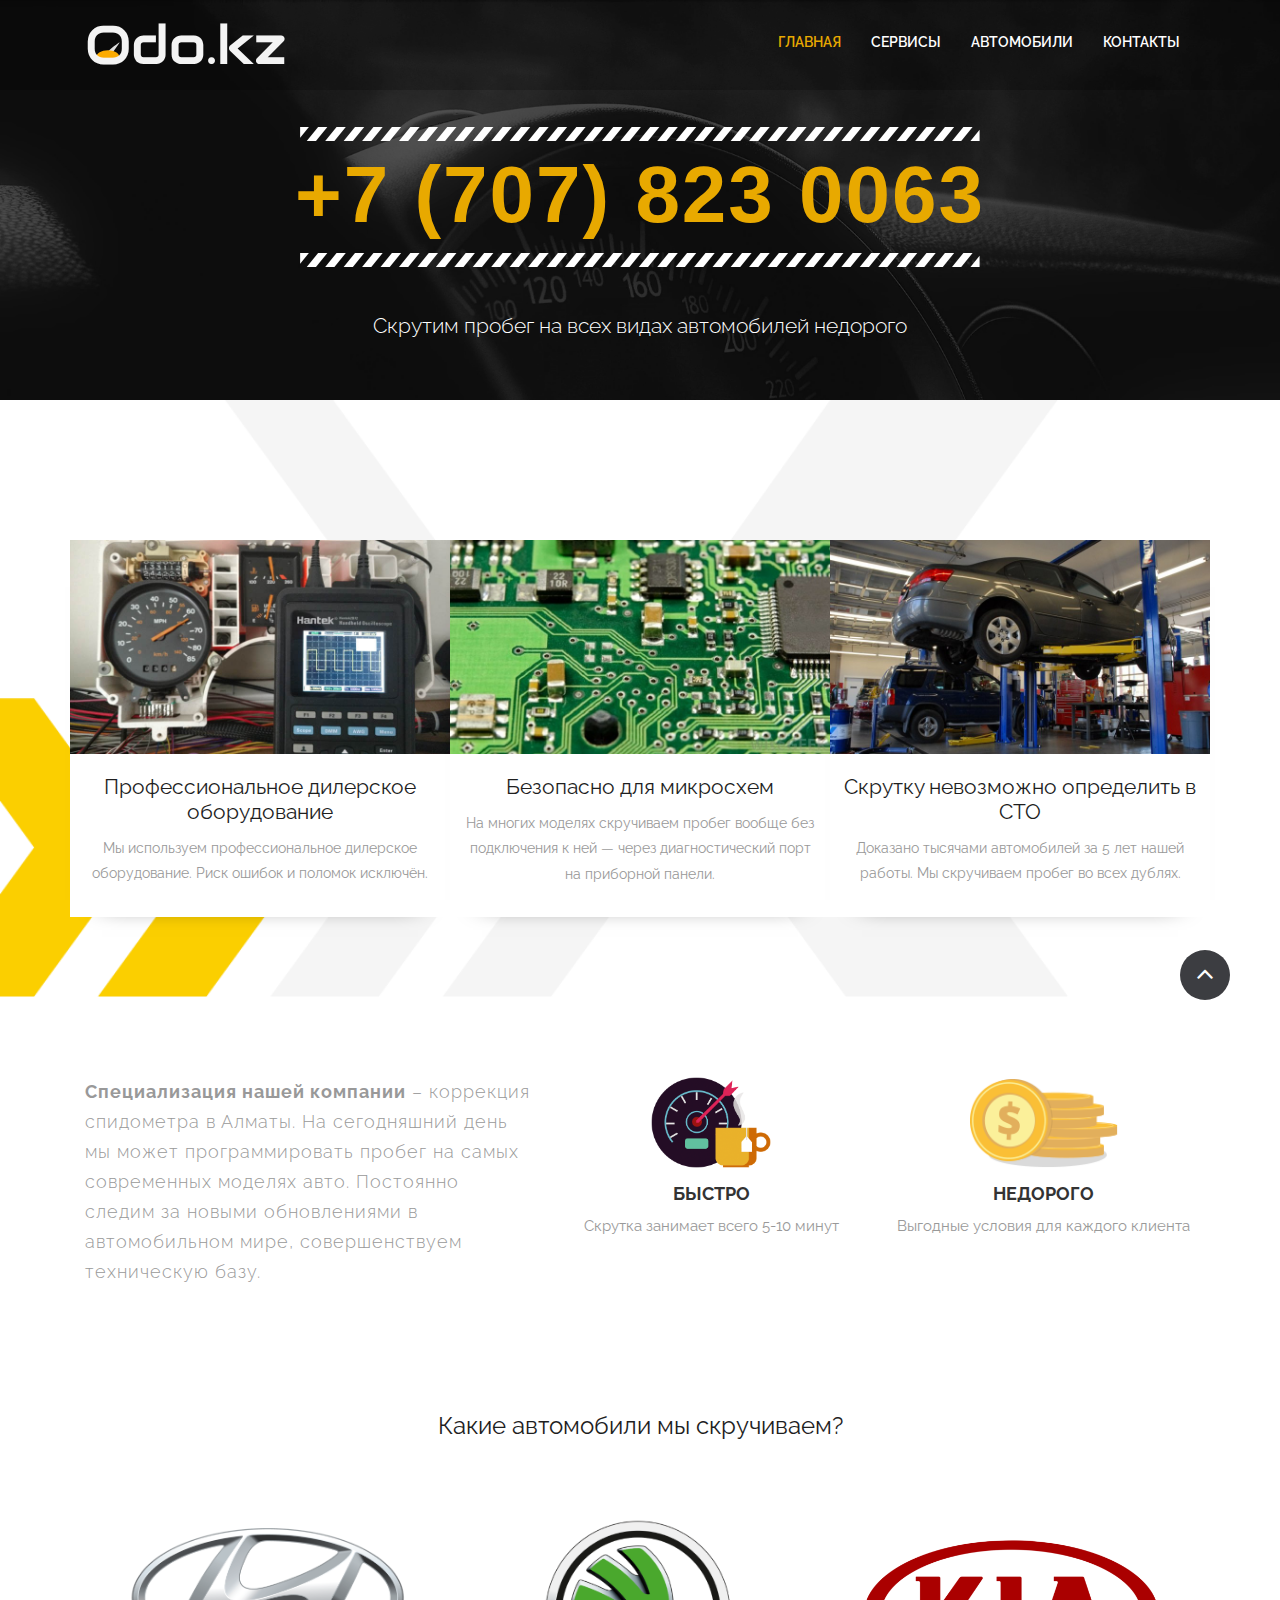
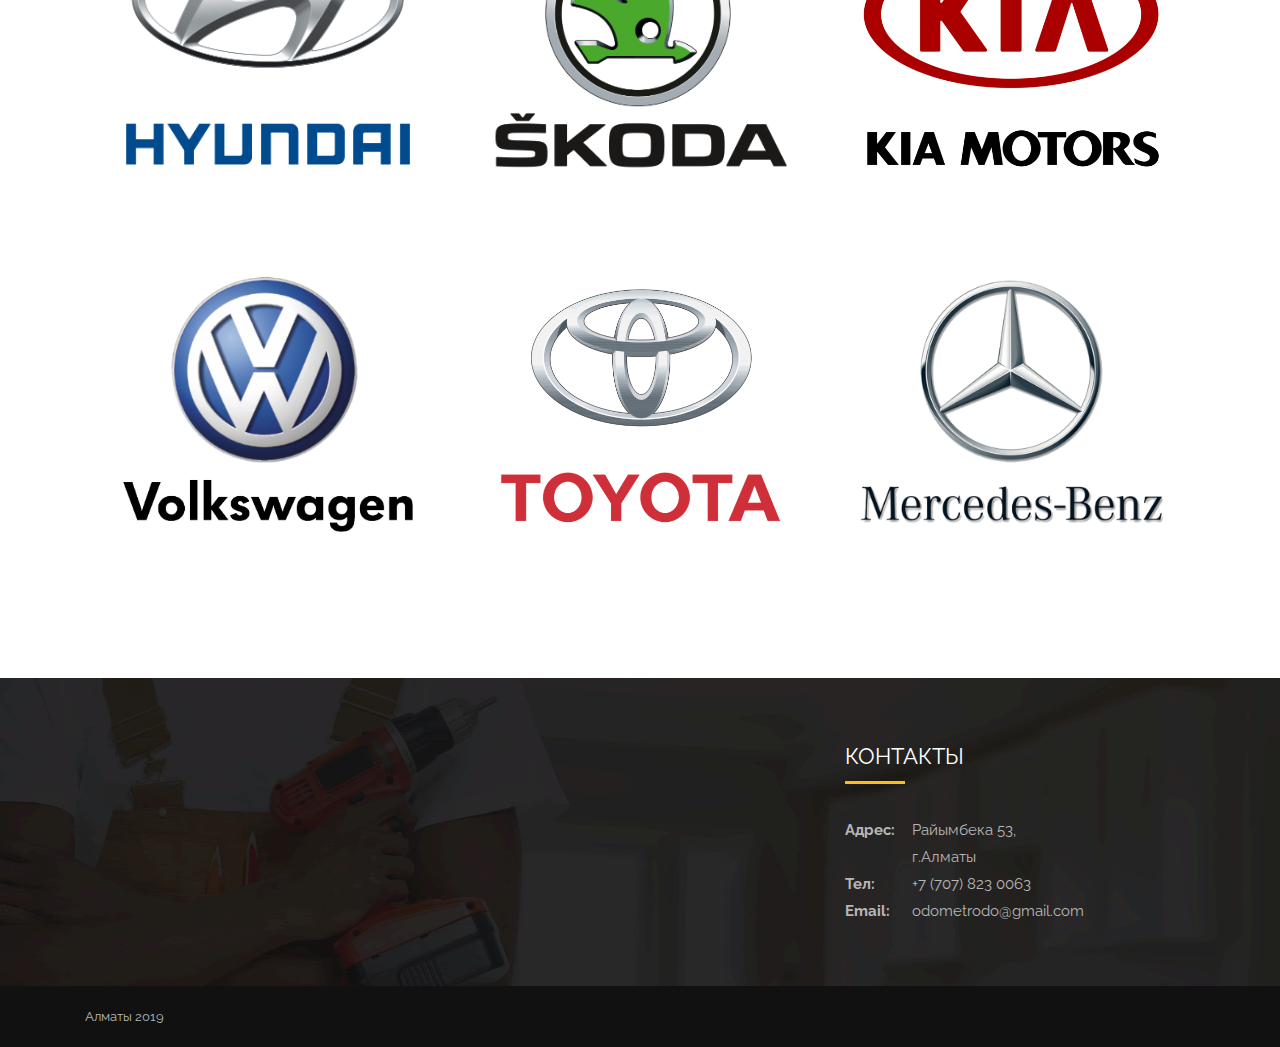
==== commit 0dced6db: "add new cars" ====
--- a/index.html
+++ b/index.html
@@ -76,7 +76,7 @@
                      <li><a data-scroll href="#about">Сервисы</a></li>
                      <li><a data-scroll href="#projects">Автомобили</a></li>
                      <!-- <li><a data-scroll href="#price">Цены</a></li> -->
-                     <li><a data-scroll href="#contact">Контакты</a></li>
+                     <li><a data-scroll href="#footer">Контакты</a></li>
                   </ul>
                </div>
             </div>
@@ -235,17 +235,32 @@
                      <div class="container gal-container">
                         <div class="col-md-4 col-sm-6 co-xs-12 gal-item">
                            <div class="box">
-                              <img src="images/toyota.png" style="max-width:100%; max-height:100%; height: auto; padding: 10px" alt="#" />
-                           </div>
-                        </div>
-                        <div class="col-md-4 col-sm-6 co-xs-12 gal-item">
-                           <div class="box">
-                              <img src="images/skoda.png" style="max-width:100%; max-height:100%; height: auto; padding: 10px"  alt="#" />
-                           </div>
-                        </div>
-                        <div class="col-md-4 col-sm-6 co-xs-12 gal-item">
-                           <div class="box">
-                              <img src="images/kia.png" style="max-width:100%; max-height:100%; height: auto; padding: 10px"  alt="#" />
+                              <img src="images/hyundai.png" style="max-width:100%; max-height:100%; height: auto; padding: 30px"  alt="#" />
+                           </div>
+                        </div>
+                        <div class="col-md-4 col-sm-6 co-xs-12 gal-item">
+                           <div class="box">
+                              <img src="images/skoda.png" style="max-width:100%; max-height:100%; height: auto; padding: 30px"  alt="#" />
+                           </div>
+                        </div>
+                        <div class="col-md-4 col-sm-6 co-xs-12 gal-item">
+                           <div class="box">
+                              <img src="images/kia.png" style="max-width:100%; max-height:100%; height: auto; padding: 30px"  alt="#" />
+                           </div>
+                        </div>
+                        <div class="col-md-4 col-sm-6 co-xs-12 gal-item">
+                           <div class="box">
+                              <img src="images/volkswagen.png" style="max-width:100%; max-height:100%; height: auto; padding: 30px"  alt="#" />
+                           </div>
+                        </div>
+                        <div class="col-md-4 col-sm-6 co-xs-12 gal-item">
+                           <div class="box">
+                              <img src="images/toyota.png" style="max-width:100%; max-height:100%; height: auto; padding: 30px" alt="#" />
+                           </div>
+                        </div>
+                        <div class="col-md-4 col-sm-6 co-xs-12 gal-item">
+                           <div class="box">
+                              <img src="images/mersedes.png" style="max-width:100%; max-height:100%; height: auto; padding: 30px"  alt="#" />
                            </div>
                         </div>
                         <!-- <div class="col-md-4 col-sm-6 co-xs-12 gal-item">
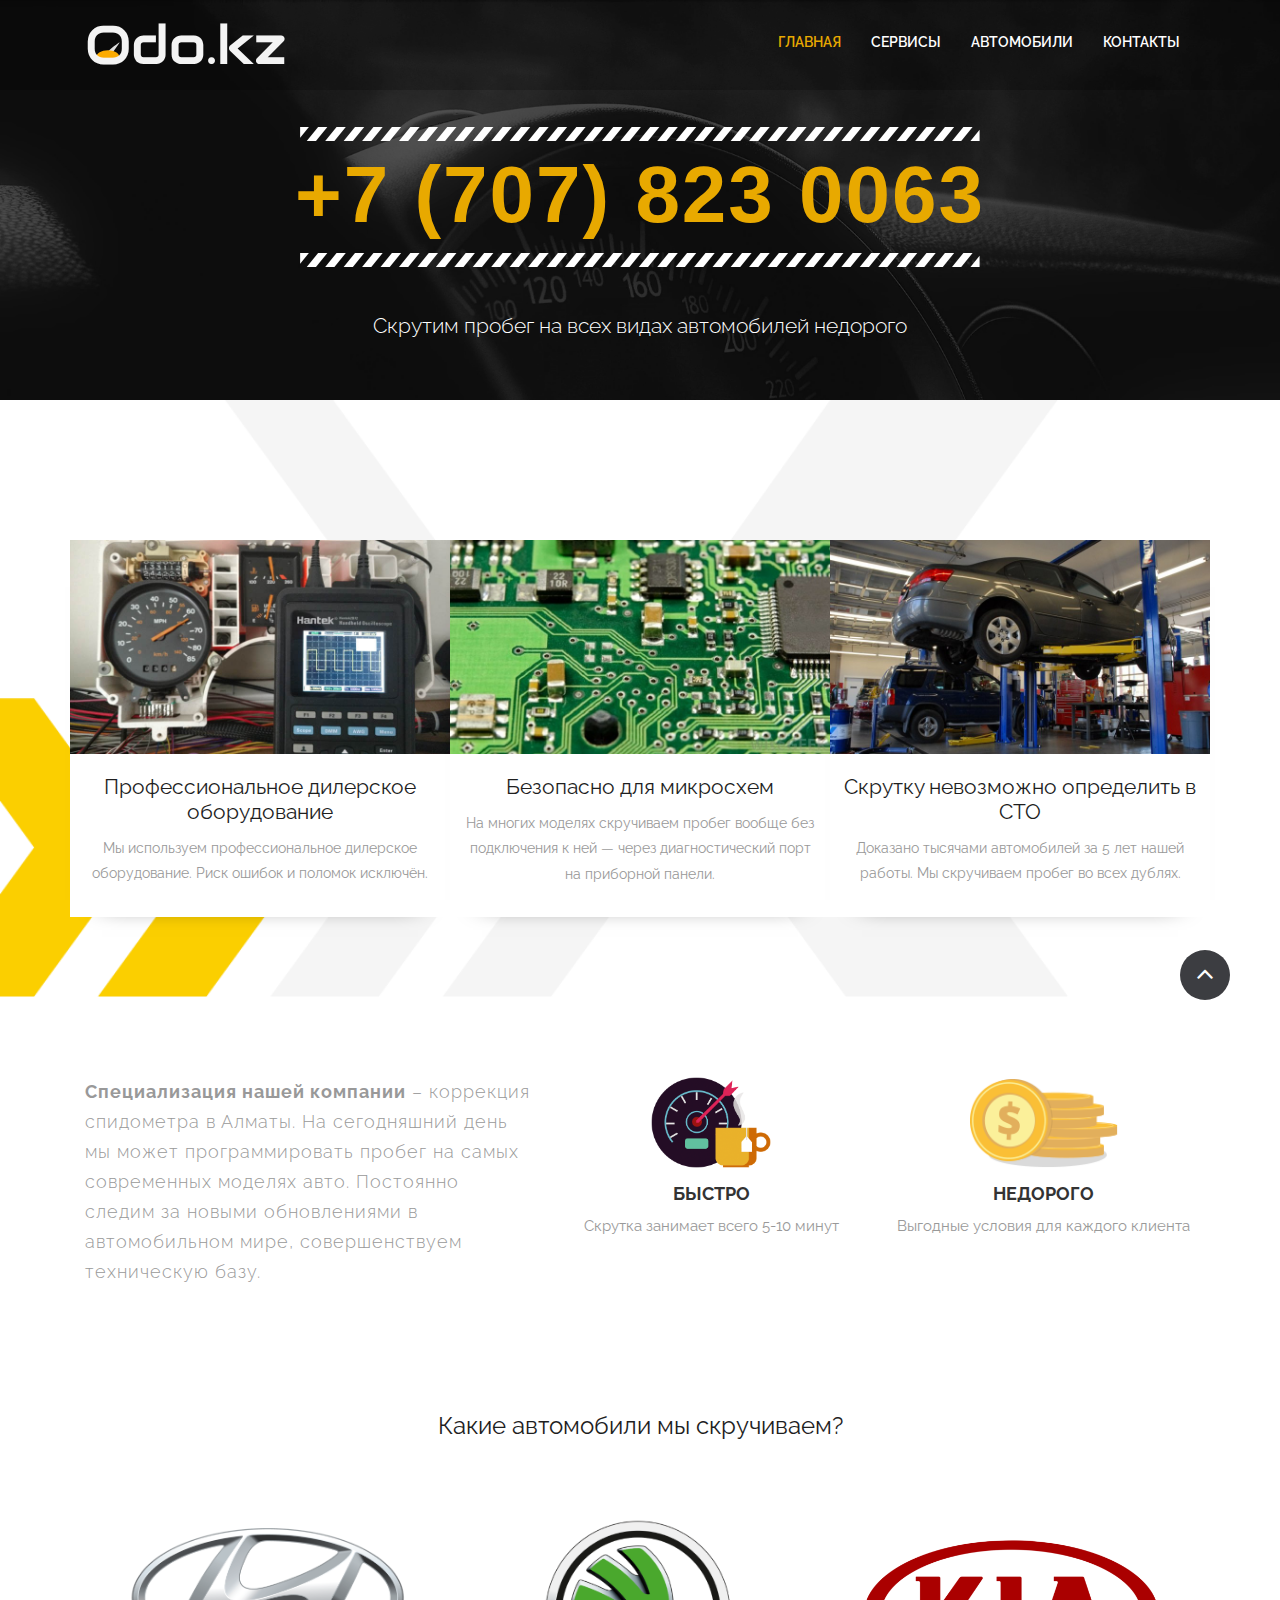
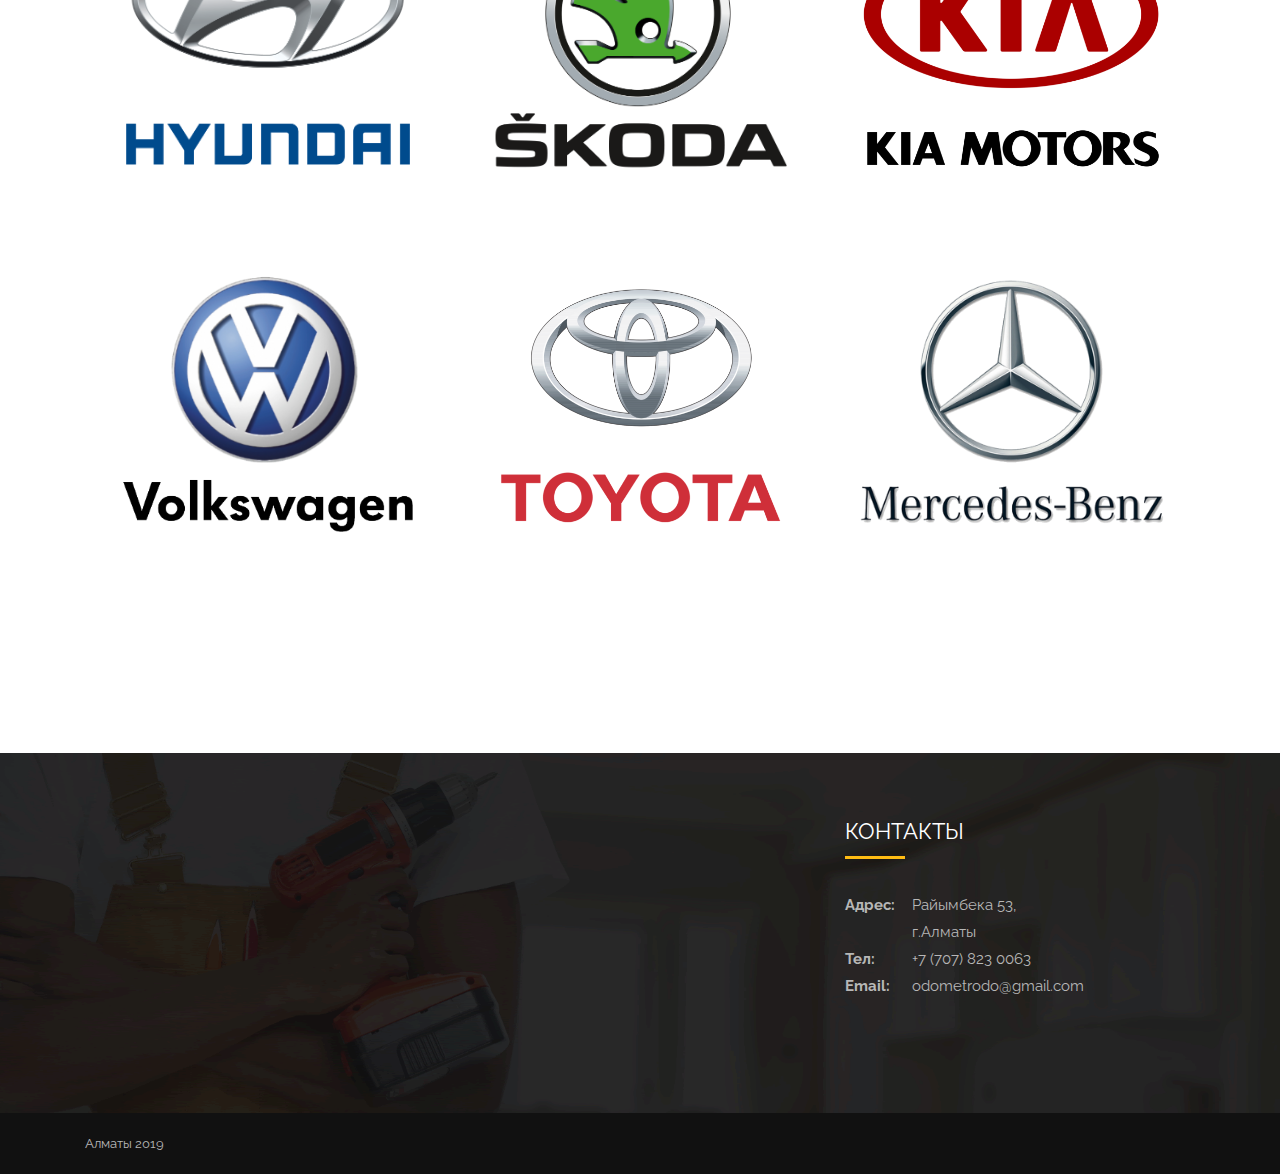
==== commit 8255a059: "fix map and cars heights" ====
--- a/index.html
+++ b/index.html
@@ -231,7 +231,7 @@
                </div>
                
                <div class="col-lg-12 col-md-12 col-sm-12 col-xs-12" >
-                  <div class="row" style="height: 273px">
+                  <div class="row" style="height: auto">
                      <div class="container gal-container">
                         <div class="col-md-4 col-sm-6 co-xs-12 gal-item">
                            <div class="box">
@@ -355,8 +355,8 @@
       <footer id="footer">
          <div id="footer-widgets" class="container style-1">
             <div class="row">
-               <div class="col-md-8">
-                     <script type="text/javascript" charset="utf-8" async src="https://api-maps.yandex.ru/services/constructor/1.0/js/?um=constructor%3A70b87f70f71f687a446b667bedfa5edae8b55228a795e8cf6b082382f1b5003d&amp;width=730&amp;height=280&amp;lang=ru_RU&amp;scroll=true"></script>
+               <div class="col-md-8" style="height: 280px">
+                     <script type="text/javascript" charset="utf-8" async src="https://api-maps.yandex.ru/services/constructor/1.0/js/?um=constructor%3A70b87f70f71f687a446b667bedfa5edae8b55228a795e8cf6b082382f1b5003d&amp;width=100%&amp;height=100%&amp;lang=ru_RU&amp;scroll=true"></script>
                </div>
                <div class="col-md-4">
                   <div class="widget widget_information">
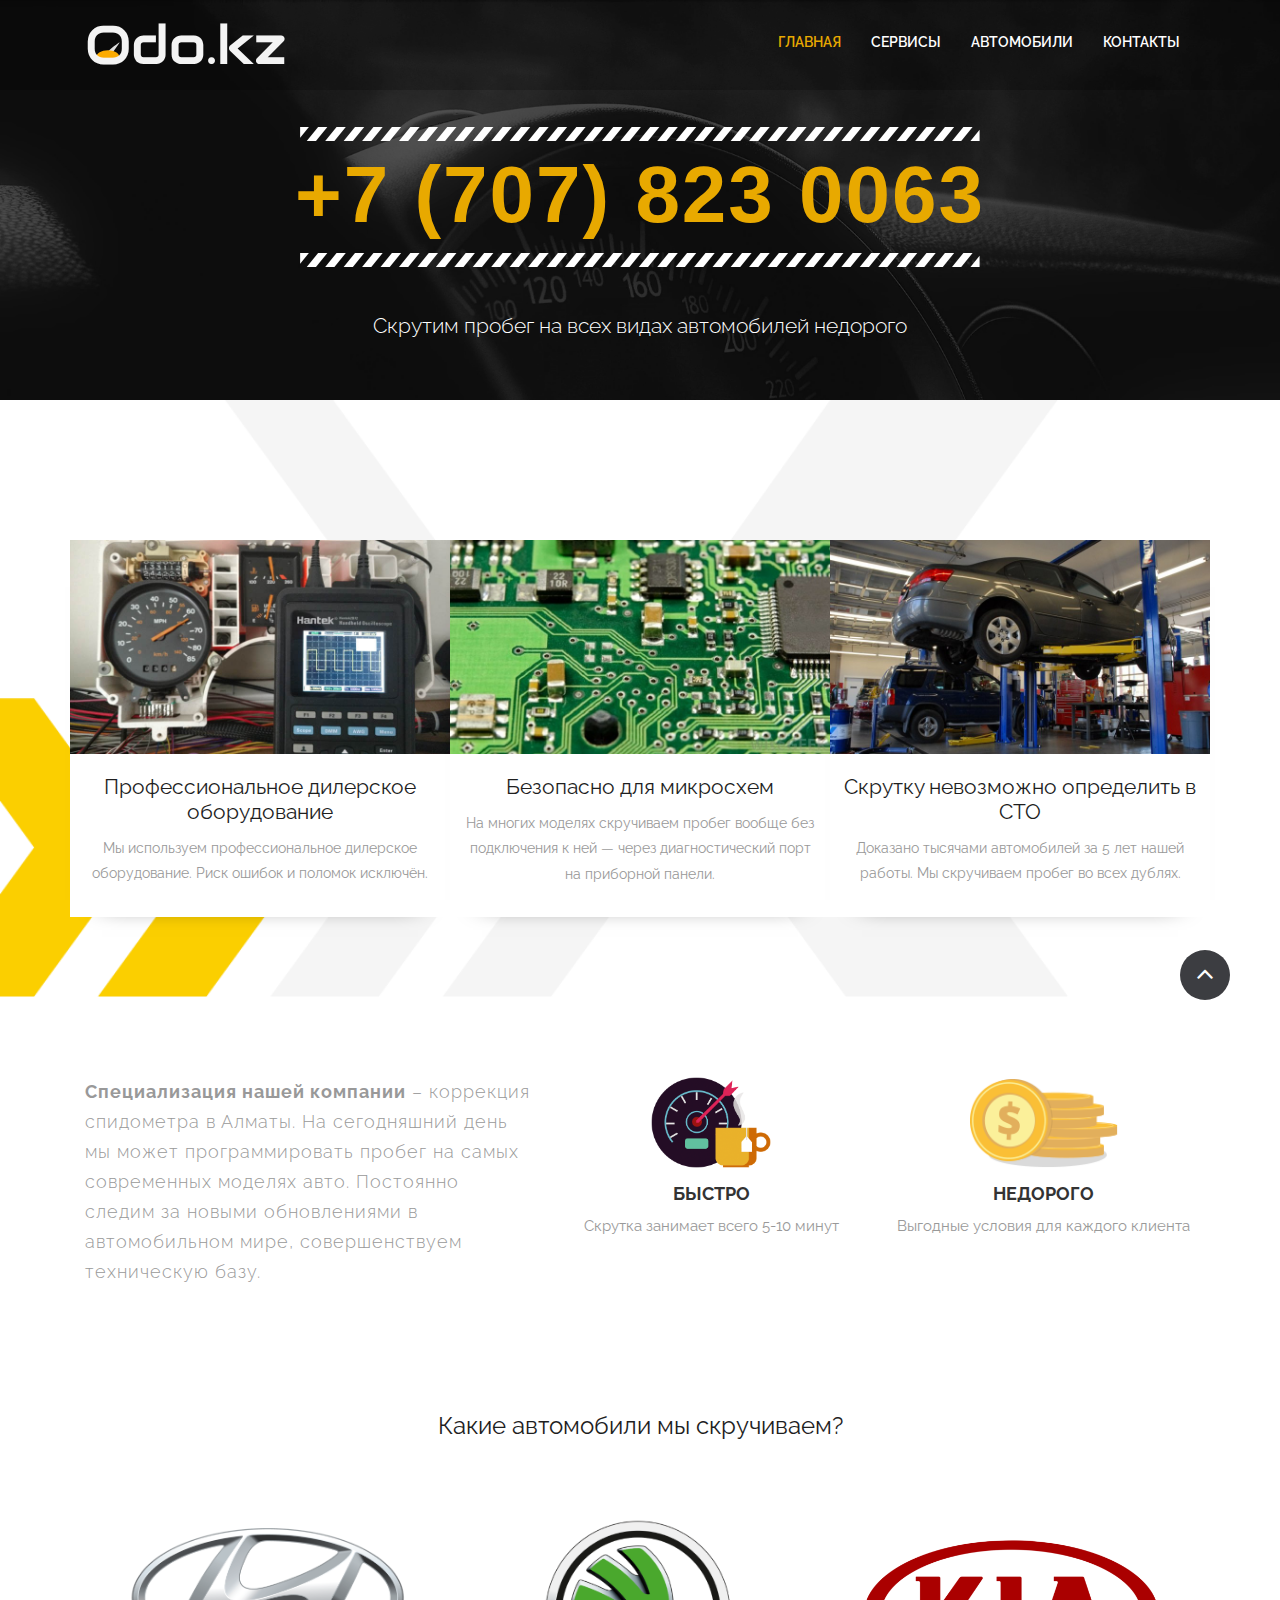
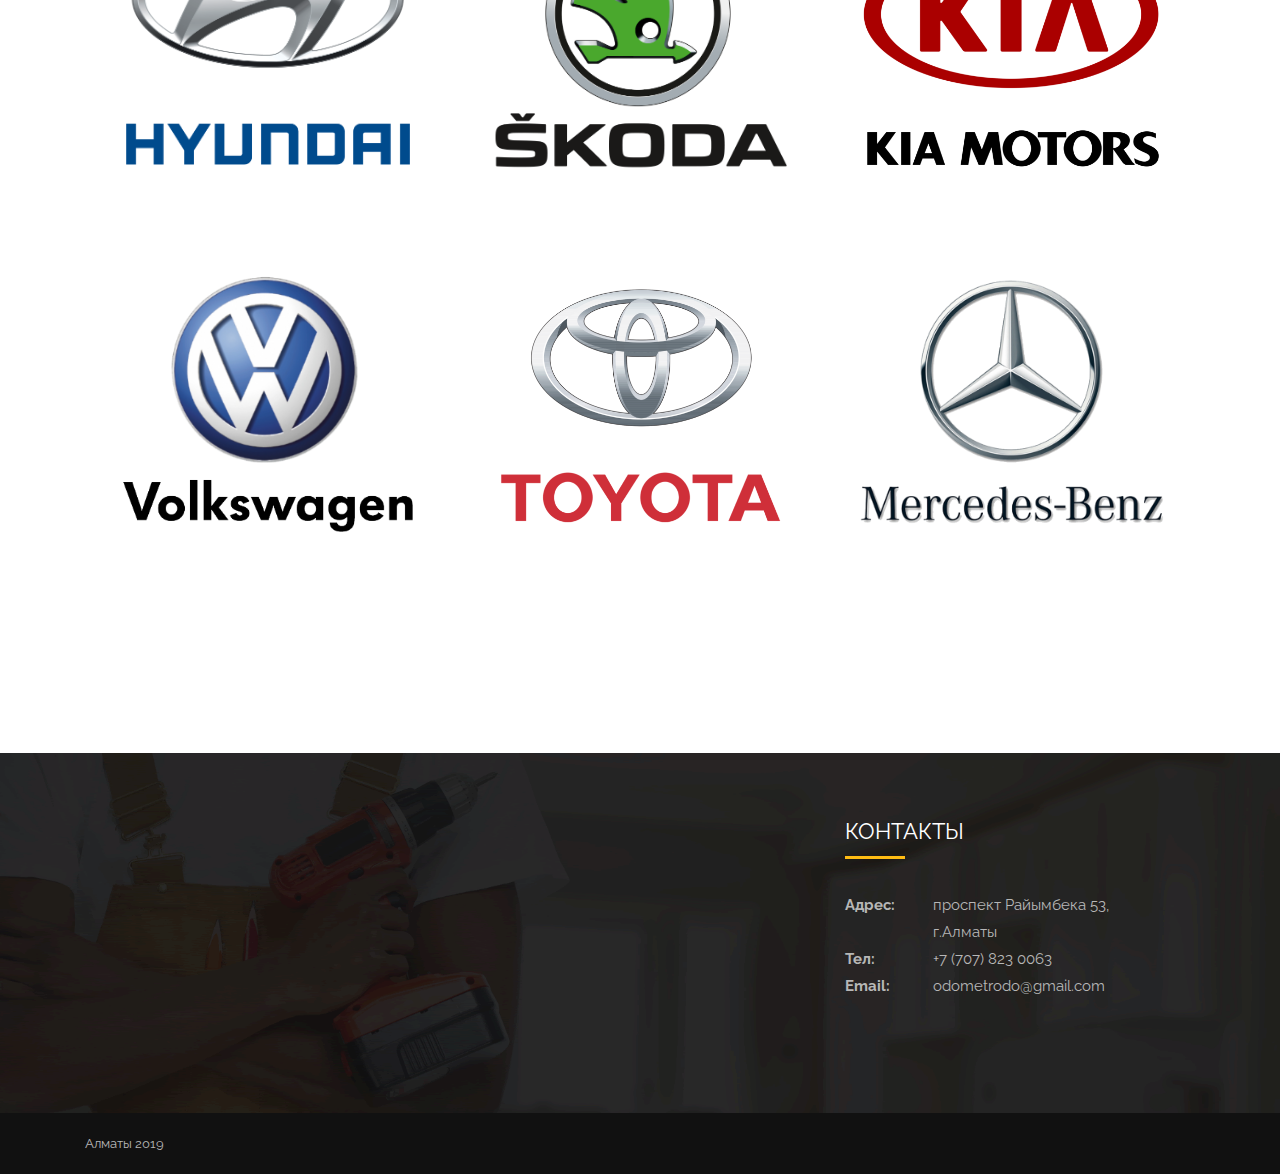
==== commit cb650611: "fix mobile and address" ====
--- a/index.html
+++ b/index.html
@@ -364,7 +364,7 @@
                      <ul>
                         <li class="address clearfix">
                            <span class="hl">Адрес:</span>
-                           <span class="text">Райымбека 53, г.Алматы</span>
+                           <span class="text">проспект Райымбека 53, г.Алматы</span>
                         </li>
                         <li class="phone clearfix">
                            <span class="hl">Тел:</span> 
--- a/style.css
+++ b/style.css
@@ -1978,4 +1978,11 @@
 }
 #footer-widgets .widget.widget_socials {
     margin-top: 25px;
-}+}
+
+
+@media only screen and (max-width: 600px) {
+    #about {
+        padding-top: 0px;
+    }
+}
